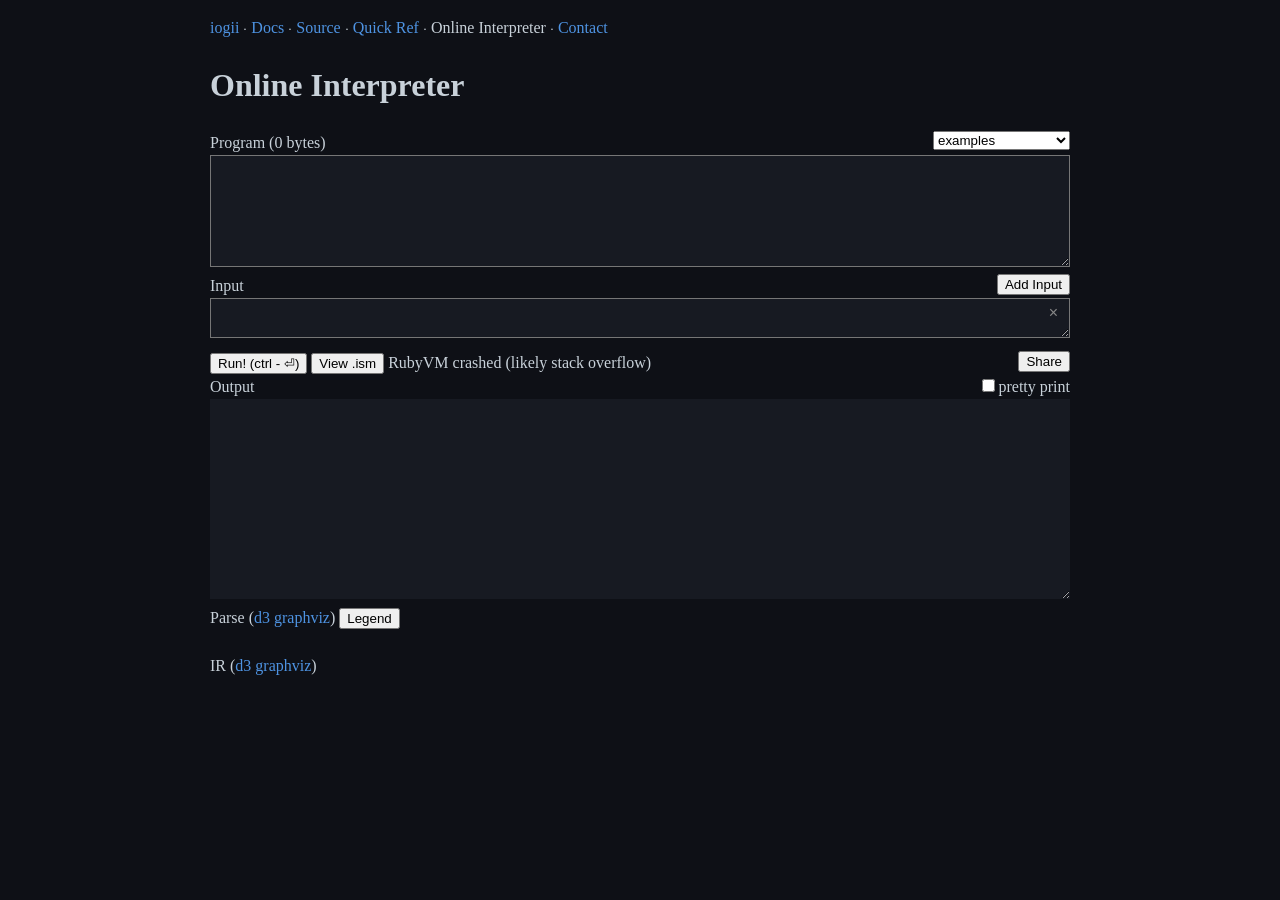
==== onlineinterpreter.html @ d67cce50 "yes" ====
<!DOCTYPE html>
<html lang="en"><!-- This file is automatically generated from generate_site.rb by reading docs/onlineinterpreter.md --><head><meta name="viewport" content="width=device-width, initial-scale=1"><meta charset="utf-8"><title>Online Interpreter</title><link rel="stylesheet" href="style.css?v=98f70b5b"><link rel="icon" href="ig.svg?v=0680ddc7" type="image/svg+xml"></head><body>
<div id="content"><p class="noprint"><a href="index.html">iogii</a> ⸱ <a href="docs.html">Docs</a> ⸱ <a href="source.html">Source</a> ⸱ <a href="quickref.html">Quick Ref</a> ⸱ Online Interpreter ⸱ <a href="contact.html">Contact</a><br></p>

<h1 id="onlineinterpreter">Online Interpreter</h1>

<span id="programlabel">Program</span>
  <select name="examples" id="example-selector" style="float: right;">
    <option value="">examples</option>
    <option value="onlineinterpreter.html?program=%22Hello%2C+world%21&input=&v=1.2.1">Hello, world!
</option>
<option value="onlineinterpreter.html?program=ke%3B1c%2B%0A%23+more+verbosely%0A%23+expand+mdup+1+cons+%2B+%3E+input+take%0A%23+this+is+explained+in+the+main+page&input=10&v=1.2.1">Fibonacci Numbers
</option>
<option value="onlineinterpreter.html?program=2H%7D%22FizzBuzz%22R4%23%5D3%2C5R%25n*uX%0A%23+this+is+explained+at+https%3A%2F%2Fgolfscript.com%2Fiogii%2Fexamples.html%23fizzbuzz&input=&v=1.2.1">FizzBuzz
</option>
<option value="onlineinterpreter.html?program=%7D%29%3A%3Br%28%7Dt%25.v%0A%23+more+verbosely%0A%23+countTo+succ+dup+mdup+repeat+pred+countTo+tail+mod+prod+filter&input=25&v=1.2.1">Primes
</option>
<option value="onlineinterpreter.html?program=m333%7D%3B*2*%29%2F2HH2*%2B%3E%27.Z*%0A%23+this+is+explained+at+https%3A%2F%2Fgolfscript.com%2Fiogii%2Fexamples.html%23pi&input=&v=1.2.1">Pi
</option>
  </select>
<br>
<textarea id="program" autofocus cols="40" rows="6"></textarea><br>

Input <label id="stdinlabel" style="display: none;" title="With raw mode and a single input it is ambiguous whether that input simulates stdin (type [char]) or one command line arg (type [[char]])"><input type="checkbox" id="stdinbox"></input>as stdin</label> <button title="You can also use newlines for additional inputs, but this button is so that you can have even higher ranked inputs as you could from command line args" id="addButton" style="float: right;">Add Input</button><br>

<div id="inputsContainer"></div>


<button type="button" id="runbutton">Run! (ctrl - ⏎)</button> <button type="button" id="ismbutton" title="Just generate the engine code (ism) for this program + input. Op format: name, arg inds, vec level, result type)">View .ism</button> <span id="status">loading ruby.wasm</span> <button style="float: right;"  id="sharebutton">Share</button>

<br>

Output <label style="float: right;" title="(performs a `show` on all outputs)"><input type="checkbox" id="prettyprintbox"></input>pretty print</label><br>
<textarea id="output" readonly cols="40" rows="12"></textarea><br>
Parse (<a href="https://github.com/magjac/d3-graphviz">d3 graphviz</a>) <button onclick="legendary()">Legend</button>

<div id="ast_graph"></div><br>
IR (<a href="https://github.com/magjac/d3-graphviz">d3 graphviz</a>)
<div id="ir_graph"></div><br>


<script>
const urlParams = new URLSearchParams(window.location.search);
const version = urlParams.get('v') || "1.1.2"; // this was last version that didn't track version

if (urlParams.get("program") && version != "1.2.1" && version != "current") {
   window.location.replace(`snapshot.html?v=${version}&page=onlineinterpreter.html&${urlParams}`);
}

const container = document.getElementById('inputsContainer');
const addButton = document.getElementById('addButton');
const status = document.getElementById('status');

function addInputBox() {
   const row = document.createElement('div');
   row.className = 'textarea-row';

   const input = document.createElement('textarea');
   input.name = "input";
   input.cols = 40;
   input.rows = 1;

   const removeButton = document.createElement('button');
   removeButton.className = 'remove-btn';
   removeButton.type = 'button';
   removeButton.innerHTML = '&times;';
   removeButton.title = 'Remove';
   removeButton.onclick = () => { row.remove(); update_stdin_toggle(); };

   row.appendChild(input);
   row.appendChild(removeButton);
   container.appendChild(row);

   return input;
}

addInputBox();

addButton.addEventListener('click', () => { addInputBox(); update_stdin_toggle(); });

function legendary() {
  alert("- diamond boxes = output node\n"+
"- open arrows = 2nd (or third) argument to op\n"+
"\n"+
"Parse Graph:\n"+
"- dashed lines = loop return result\n"+
"\n"+
"Intermediate Representation Graph:\n"+
"- number of borders = return rank of op (dashed = scalar)\n"+
"- text color = red is int, blue is char, black is empty\n"+
"- .'s = vectorization level op is applied at\n"+
""
);
}

const runbutton = document.getElementById('runbutton');
const prettyprintbox = document.getElementById('prettyprintbox');
const stdinbox = document.getElementById('stdinbox');
const stdinlabel = document.getElementById('stdinlabel');
const program = document.getElementById('program');
const program_label = document.getElementById('programlabel');
const input = document.getElementById('input');
const output = document.getElementById('output');
const url = new URL(window.location.href);

function loadfn(event) {
   const urlParams = new URLSearchParams(window.location.search);

   program.value = urlParams.get('program') || "";

   const inputs = urlParams.getAll('input');
   const textareas = document.querySelectorAll('#inputsContainer textarea');

   inputs.forEach((input, i) => {
      textarea = textareas[i];
      if (!textareas[i]) {
         textarea = addInputBox();
      }
      textarea.value = input;
   });

   prettyprintbox.checked = urlParams.get("pp") === "true";
   stdinbox.checked = urlParams.get("stdin") === "true";

   update_bytes();
   update_stdin_toggle();
}

function update_bytes() {
   program_label.innerHTML = "Program (" + new Blob([program.value]).size + " bytes)";
}

function update_stdin_toggle() {
   const p = program.value;
   const is_raw = p[0] === ',' || p[p.length - 1] === "'";
   const one_input = document.querySelectorAll('#inputsContainer textarea').length === 1;
   stdinlabel.style.display = is_raw && one_input ? '' : 'none';
}

window.addEventListener('popstate', loadfn);
loadfn();

program.addEventListener('input', update_bytes);
program.addEventListener('input', update_stdin_toggle);

function equal(a, b) {
  return a.length === b.length && a.every((v, i) => v === b[i]);
}

runbutton.addEventListener('click', () => {
   const urlParams = new URLSearchParams(window.location.search);
   url.searchParams.set('v','1.2.1');

   changed = false;

   if ((urlParams.get('program') || "") !== program.value) {
      url.searchParams.set('program', program.value);
      changed = true;
   }

   const input_textareas = document.querySelectorAll('#inputsContainer textarea');
   const inputs = Array.from(input_textareas).map(t => t.value);

   if (!equal(inputs, urlParams.getAll('input'))) {
      url.searchParams.delete('input');
      inputs.forEach(input => url.searchParams.append('input', input));
      changed = true;
   }

   const pp = urlParams.get('pp') == "true";
   if (pp !== prettyprintbox.checked) {
      url.searchParams.set('pp', prettyprintbox.checked);
      changed = true;
   }

   const stdin = urlParams.get('stdin') == "true";
   if (stdin !== stdinbox.checked) {
      url.searchParams.set('stdin', stdinbox.checked);
      changed = true;
   }
   if (changed) {
      window.history.pushState({}, '', url.href);
   }
});

prettyprintbox.addEventListener('click', function(event) {
   runbutton.click();
});

stdinbox.addEventListener('click', function(event) {
   runbutton.click();
});

document.addEventListener('keydown', function(event) {
   if ((event.ctrlKey || event.metaKey) && (event.key === 'Enter')) {
      event.preventDefault();
      runbutton.click();
   }
});

document.getElementById('example-selector').addEventListener('change', function() {
  window.location.href = this.value;
});

</script>

<!-- https://github.com/magjac/d3-graphviz?tab=readme-ov-file
     self-hosted (vendored from d3@7.9.0, @hpcc-js/wasm@2.20.0, d3-graphviz@5.6.0).
     graphviz wasm is base91-embedded in graphviz.umd.js, so no separate .wasm is needed. -->
<script src="vendor/d3.v7.min.js?v=69faba9d"></script>
<script src="vendor/graphviz.umd.js?v=59409154"></script>
<script src="vendor/d3-graphviz.js?v=46102b9d"></script>
<!--  -->

<!-- self-hosted ruby.wasm loader (vendored from @ruby/wasm-wasi@2.9.3-2.9.4) -->
<script src="vendor/browser.umd.js?v=d5e43068"></script>

<script>
const { DefaultRubyVM } = window["ruby-wasm-wasi"];

let module;

async function load_ruby_iogii_and_run() {
  // core ruby.wasm (no stdlib) - iogii needs no stdlib gems (the `set` dep was removed)
  const response = await fetch("vendor/ruby.wasm?v=7a3c0586");
  const buffer = await response.arrayBuffer();
  module = await WebAssembly.compile(buffer);

  run_ruby_iogii();
}

async function run_ruby_iogii() {
  const { vm } = await DefaultRubyVM(module, {
    env: {
      RUBY_FIBER_VM_STACK_SIZE: "8388608",
      RUBY_THREAD_VM_STACK_SIZE: "8388608"
    }
  });

  await vm.evalAsync(`#!/usr/bin/env ruby
# Copyright (c) 2024-2026 Darren Smith. All rights reserved.
# 
# BSD 3 License
# 
# Redistribution and use in source and binary forms are permitted provided that
# the above copyright notice and this paragraph are duplicated in all such forms
# and that any documentation, advertising materials, and other materials related
# to such distribution and use acknowledge that the software was developed by
# Darren Smith. The name of Darren Smith may not be used to endorse or promote
# products derived from this software without specific prior written permission.
# THIS SOFTWARE IS PROVIDED "AS IS" AND WITHOUT ANY EXPRESS OR IMPLIED
# WARRANTIES, INCLUDING, WITHOUT LIMITATION, THE IMPLIED WARRANTIES OF
# MERCHANTABILITY AND FITNESS FOR A PARTICULAR PURPOSE.

# lex.rb #######################################################################
class Token < Struct.new(
  :str, :type, :char_no, :line_no,
  :surrounded_by_whitespace, # for split ids warning
  :sets_var, # for drawing AST
  :data_impl, # proc that returns data value for data tokens
  :matching_bracket,
  :duped_value, # for dup tokens it points to virtual corresponding token,
                 # for that virtual token, it points to AST node position
  :implicit_used)
  def split
    trailing_commas = str[/,*\$/]
    str_base = \$\`
    c = char_no
    results = str_base.scan(/[^1-9]|[0-9]+/).map{|s|
      t = Token.new(s, s=~/[0-9]/ ? :int : :id, c, line_no)
      c += s.size
      t
    }
    if !trailing_commas.empty?
      if results[-1].str =~ /[a-zA-Z]/
        results[-1].str += trailing_commas
      else
        results << Token.new(trailing_commas, :commas, c, line_no)
      end
    end

    results
  end
end
AllSymbols='@!?\`~#%^&*-_=+[]|;<>.,()\\'"{}\$/\\\\:'.chars.map{|c|Regexp.escape c}

TokenTypes = {
  :comment => /# .*|#\\n/, # also match #\\n since many editors remove trailing spaces on save
  :int => /0|[0-9]+/,
  :char => /'(\\\\n|\\\\0|\\\\x[0-9a-fA-F][0-9a-fA-F]|[\\0-\\x7F])?/m,
  :str => /"(\\\\.|[^"])*("b?)?/m,
  :space => /[ \\t]/,
  :newline => /\\r\\n|\\r|\\n/,
  :id => /[^#{AllSymbols.join} \\t\\n\\r0-9][^#{AllSymbols.join} \\t\\n\\r]*,*/,
  :commas => /,+/,
  :sym => /.,*/,
}
NewlineRx = TokenTypes[:newline]

def lex(code, line_no=1)
	tokens = []
  char_no = 1
  prev = ""

  # only convert to utf8 as needed since there could be invalid uf8 chars inside a ""b string which would break regexes/etc.
  until code.empty?
    TokenTypes.each{|type, regex|
      if code.start_with? regex
        match = \$&
        code = \$'

        if match == "'" && !code.empty? # utf8 char
          char = code.dup.force_encoding(Encoding.default_external).chars[0].b
          match << char
          code[0,char.size] = ''
        end

        match.force_encoding(Encoding.default_external) unless type == :str && parse_str(match)[1] == '"b'
        begin
          match.codepoints
        rescue => e # e.g. invalid byte sequence in UTF-8
          if [:str,:char,:comment].include? type
            match = match.b
          else
            raise IogiiError.new e.message + " after token", tokens[-1]
          end
        end
        token=Token.new(match, type, char_no, line_no)
        token.surrounded_by_whitespace = [prev[-1], code[0]].all?{|s| (s||" ") =~ /\\s/ }
        line_no += match.scan(NewlineRx).size
        if match[NewlineRx]
          char_no = match.size-match.rindex(NewlineRx)
        else
          # FYI this counts tab as 1, could be misleading
          char_no += match.size
        end
        tokens << token if ![:space, :newline, :comment].include? type
        prev = match
        break
      end
    }
  end

  if !tokens.empty? && tokens[0].str == ","
    input_mode = :raw_mode
    tokens.shift
  elsif !tokens.empty? && tokens[-1].str == "'"
    input_mode = :raw_line_mode
    tokens.pop
  else
    input_mode = :auto_parse_mode
  end

  [tokens, input_mode]
end

# error.rb #####################################################################
\$warnings = {}

def warn(msg, from=nil)
  warning = to_location(from) + msg

  # don't do the same warning more than once (since code is parsed multiple times to handle auto input cases in engine/hs code gen
  return if \$warnings[warning]
  \$warnings[warning] = true

  error_output "WARNING: ".red + warning + "\\n"
end

def draw_fns(tokens, nodes)
  positions = []
  code = ""
  tokens.each.with_index{|token|
    positions << (code.size + token.str.size/2)
    code << token.str + " "
  }

  diagram = code.size.times.map{ " "*code.size }
  token_pos = -> t { positions[tokens.index{|token| token.equal?(t) }] }
  nodes.each{|node|
    next if !node.token
    op = lookup_op(node.token.str)
    pos = token_pos[node.token]
    if node.type == :UnmatchedEndBracket || op && op.block && !node.impl
      diagram[0][token_pos[node.token]] = "?"
    elsif op && op.block
      if node.impl
        end_pos = token_pos[nodes[node.impl].token]
        ((end_pos - pos) / 2).times{|i|
          diagram[i][pos+i] = "\\\\"
          diagram[i][end_pos-i-1] = "/"
        }
      end
    end
  }

  code + "\\n" + diagram.take_while{|line|line.strip != ""} * "\\n"
end

def to_location(from)
  token = case from
    when Token
      from
    when AST
      from.token
    when IR
      from.token
    when NilClass
      nil
    else
      raise "unknown location type %p " % from
    end

  if token
    "%s:%s (%s) " % [token.line_no||"?", token.char_no||"?", token.str]
  else
    ""
  end
end

class String
  def red
    \$stderr.tty? ? "\\e[31m#{self}\\e[0m" : self
  end
end

class IogiiError < StandardError
  def initialize(message,from=nil)
    @message = message
    @from = from
  end
  def message
    "ERROR: ".red + to_location(@from) + @message
  end
end

# escape.rb ####################################################################
def inspect_char(char)
  return "'\\"'" if char=='"'.ord # Don't escape this char (we would in a string)
  "'" + escape_str_char(char) + "'"
end

def escape_str_char(char)
  return "\\\\0" if char == "\\0".ord
  return "\\\\n" if char == "\\n".ord
  return "\\\\\\\\" if char == "\\\\".ord
  return "\\\\\\"" if char == "\\"".ord
  return char.to_i.chr if char >= " ".ord && char <= "~".ord # all ascii printables
  return "\\\\x0%s" % char.to_i.to_s(16) if char < 16 && char >= 0
  return "\\\\x%s" % (char%256).to_i.to_s(16) if char < 256 && char >= -2 # negatives are valid if ascii encoding used
  return "\\\\%d" % char
end

def parse_char(s)
  ans,offset=parse_str_char(s,0)
  raise "internal char error" if ans.size != 1 || offset != s.size
  ans[0].ord
end

def parse_str_char(s,i) # parse char in a string starting at position i
  if s[i]=="\\\\"
    if s.size <= i+1
      ["\\\\",i+1]
    elsif s[i+1] == "n"
      ["\\n",i+2]
    elsif s[i+1] == "0"
      ["\\0",i+2]
    elsif s[i+1] == "\\\\"
      ["\\\\",i+2]
    elsif s[i+1] == "\\""
      ["\\"",i+2]
    elsif s[i+1,3] =~ /x[0-9a-fA-F][0-9a-fA-F]/
      [s[i+2,2].to_i(16).chr,i+4]
    else
      ["\\\\",i+1]
    end
  else
    [s[i],i+1]
  end
end

def parse_str(s)
  i=1 # skip initial "
  r=""
  while i<s.size && s[i] != '"'
    c,i=parse_str_char(s,i)
    r<<c
  end
  [r, s[i..-1]]
end

# type.rb ######################################################################
EmptyType = :t0_empty # the type of an empty list, it can be anything
IntType = :t1_int
CharType = :t2_char
XSpec = :t3_s_x
ACharSpec = :t4_s_achar
AIntSpec = :t4_s_aint
ASpec = :t4_s_a
BSpec = :t5_s_b

def concrete_rank(spec)
  !(spec == ASpec || spec == BSpec || spec == ACharSpec || spec == AIntSpec)
end

def concrete_type(spec)
  !(spec == ASpec || spec == BSpec || spec == XSpec)
end

def spec_rank(part)
  t = spec_type(part)
  r = part.scan(/\\[|\\{/).size
  concrete_rank(t) ? r : ~r
end

def spec_type(part)
  case part.tr('[]{}','')
  when "x"
    XSpec
  when "a"
    ASpec
  when "achar"
    ACharSpec
  when "aint"
    AIntSpec
  when "b"
    BSpec
  when "int"
    IntType
  when "char"
    CharType
  when "", "empty"
    EmptyType
  else raise "unknown arg type %p" % part
  end
end

def is_special_rep(part)
  part[0] == '{'
end

def type_to_str(sym)
  sym.to_s.sub(/^.*_/,'')
end

def type_and_rank_to_str(type,rank)
  r = "["*rank + type_to_str(type) + "]"*rank
  r == "[empty]" ? "[]" : r
end

# determine how well arg types match type specs
def spec_matches(specs, args)
  specs = specs.map{|s|
    if s == XSpec
      s
    else
      target_type_var_to_type(specs, args, s)
    end
  }
  specs.zip(args).map{|s, a|
    case s
      when XSpec
        a == EmptyType ? :m1_defaults : :m0_matches
      when IntType
        case a
          when EmptyType; :m1_defaults
          when IntType; :m0_matches
          when CharType; :m4_no_match
        end
      when CharType
        case a
        when EmptyType; :m2_defaults_char
        when IntType; :m3_coerces
        when CharType; :m0_matches
        end
      when EmptyType
        :m0_matches
      else; raise s.to_s
    end
  }
end

def target_type_var_to_type(specs, args, target)
  return IntType if target == AIntSpec
  return CharType if target == ACharSpec
  return target if concrete_type(target)
  args.filter.with_index{|a,i| specs[i] == target }.max || EmptyType
end

def spec_to_ret(way, args)
  return IntType if OpsUsingZero.include?(way.name) && way.mod == 0 && args[0] == EmptyType

  t = target_type_var_to_type(way.arg_types, args,  way.ret_type)
  way.ret_type == XSpec ? [t, IntType].max : t
end

def coerce?(specs,args)
  specs.zip(args).map{|s,a|
    a == IntType && target_type_var_to_type(specs, args, s) == CharType
  }
end

# version.rb ###################################################################
Version = "1.2.1"

# ops.rb #######################################################################

class Op < Struct.new(:name, :parse_nargs, :block, :ways)
  def dup
    Op.new(name.dup, parse_nargs, block, ways.map(&:dup))
  end
  def dup_mod(mod)
    if mod == 0 && ways.any?{|way| way.mod < 0 }
      r = dup
      r.ways.filter!{|way| way.mod >= 0 }
      return r
    end

    return self if mod <= 0
    r = dup

    r.ways.filter!{|way| way.can_mod? || way.is_overload }

    r.ways.each{|w|
      w.mod += mod if w.can_mod?
    }
    r
  end
end

class Way < Struct.new(:name, :arg_ranks, :ret_rank, :arg_types, :ret_type, :mod, :vectorize, :promote, :special_reps, :stars, :impl)
  def mod_arg_ranks
    arg_ranks.map{|r| r < 0 ? ~r + mod : r }
  end
  def mod_ret_rank
    ret_rank < 0 ? ~ret_rank + mod : ret_rank
  end
  def dup
    Way.new(name, arg_ranks.dup, ret_rank, arg_types.dup, ret_type, mod, vectorize, promote, special_reps, stars, impl)
  end
  def can_mod?
    (arg_ranks + [ret_rank]).any?{|r| r < 0 }
  end
  def is_overload
    !stars.compact.empty?
  end
end

def lookup_op(name)
  (0..).each{|mod|
    op = Ops[name]

    return nil if op && mod>0 && !op.ways.any?(&:vectorize)
    if op
      return op.dup_mod(mod)
    else
      return nil if !name[/,\$/]
      name = \$\`
    end
  }
end

def new_op(name, type_sig, block: false, vectorize: true, promote: true, &impl)
  parts = type_sig.gsub("->"," ").split
  types = parts.map{|s|s.sub(/_.*/,'') }

  *arg_ranks, ret_rank = types.map{|arg| spec_rank(arg) }
  *arg_types, ret_type = types.map{|arg| spec_type(arg) }
  special_reps = types[0...-1].map{|arg| is_special_rep(arg) }

  stars = parts[0...-1].map{|arg| arg[/_(\\d)/] ? \$1.to_i : nil }

  mod = 0
  mod -=1 if arg_types.include?(AIntSpec) # a scalar aint way is the base way, not a comma overload (hacky)

  way = Way.new(name, arg_ranks, ret_rank, arg_types, ret_type, mod, vectorize, promote, special_reps, stars, impl)
  Op.new(name, arg_ranks.size, block, [way])
end

Ops = {}
OpExamples = {}
NoCommaOverloads = []
OpsUsingZero = []

if !defined? mk_op
  def mk_op(names, type_sig, example="", block: false, vectorize: true, promote: true, uses_zero: false, example2: nil, type2: nil, &impl) # type2 is for show only implemented by internal op
    names = names.sub(/ *\\(.*\\)\$/,'')
    if example2
      OpExamples[names] = [example, example2]
    elsif example != ""
      OpExamples[names] = example
    end
    names = names.split
    NoCommaOverloads.concat names.filter{|name| name.size == 1} if names.any?{|name| name[/,\$/] }
    OpsUsingZero << names[-1] if uses_zero

    op = new_op(names[-1], type_sig, block: block, vectorize: vectorize, promote: promote, &impl)

    names.each{|name|
      if Ops[name]
        Ops[name].ways << op.ways[0]
      else
        Ops[name] = op.dup
      end
    }

    if op.ways[0].can_mod? && op.ways[0].vectorize
      mod_op = op.dup
      mod_op.ways[0].mod = 1

      names.each{|name|
        if name =~ /^[a-z]/ && op.ways[0].arg_types.all?{|at| at != ACharSpec }
          name = name.sub(/^./){|first|first.upcase}
          if Ops[name]
            Ops[name].ways << mod_op.ways[0]
          else
            Ops[name] = mod_op.dup
          end
        end
      }
    end
  end

  def category(name); end
  def quickref_op(names, desc, example)
    OpExamples[names] = example if example != ""
  end
end

NotFirst = :not_first

category("numeric ops")
mk_op("+ add", "int x -> x", '1 2+ -> 3', type2: "char int -> char", example2: "'a 1+ -> 'b'", &add=->a,b{ a.value+b.value })
mk_op("- sub (^ for char char)", "x int -> x", '5 3- -> 2', example2: "'c 'a ^ -> 2", type2: "char char -> int", &subt=->a,b{ a.value-b.value })
mk_op("* mult", "int int -> int", '2 3* -> 6'){|a, b| a.value == 0 ? 0 : a.value*b.value }
mk_op("/ div", "int int -> int", '7 2/ -> 3'){|a, b| b.value == 0 ? 0 : a.value/b.value }
mk_op("% mod", "x int -> int", '7 2% -> 1'){|a, b| a.value == 0 ? 0 : b.value == 0 ? a.value : a.value%b.value }
mk_op("^ pow", "int int -> int", '2 3^ -> 8'){|a, b| pow(a, b) }
mk_op("~ negate", "int -> int", '1~ -> -1'){|a| -a.value }
mk_op("( pred", "x -> x", '4( -> 3'){|a| a.value-1 }
mk_op(") succ", "x -> x", "'a) -> 'b'"){|a| a.value+1 }
mk_op("} countTo", "int -> [int]", "3} -> [1,2,3]"){|a| range(1,a.value+1) }
mk_op("{ wholes", "[int]", "{ -> [0,1,2,..."){ range_from(0) }
mk_op("_ sum", "[int] -> int", '1,2,3,4 _ -> 10', promote: false){|a| to_eager_list(a).sum }
mk_op(". prod", "[int] -> int", '1,2,3,4 . -> 24', promote: false){|a| product(a) }

category('char ops (<a href="ops.html#asubcharsubops">a<sub>char</sub></a> ops can be used on ints with \`,\`)')
mk_op("~ read", "[char] -> int", '"23"~ -> 23'){|a| read_num(a)[0] }
mk_op("} readAll", "[char] -> [int]", '"1,2 3"} -> [1,2,3]'){|a| split_non_digits(a) }
mk_op(". ord", "char -> int", "'d. -> 100"){|a| a.value }
mk_op("., chr", "int -> char", "100., -> 'd'"){|a| a.value }
mk_op("\` str", "int -> [char]", '5\` -> "5"'){|a| str(a) }
mk_op("\` strip", "[achar] -> [achar]", '" a b\\n"\` -> "a b"', &strip=->a{ strip(a,at) })
mk_op("* replicate (^, for aint)", "[achar] int -> [achar]", '"ab"3* -> "ababab"', &replicate=->a, b { concat(take(b.value,repeat(a).const).const) })
mk_op("* join", "[[achar]] {[achar]} -> [achar]", '1,2,3 " "* -> "1 2 3"', &join=->a, b{ join(a,b) })
mk_op("/ rightJustify", "[achar] int -> [achar]", '"hi" 3 / -> " hi"', uses_zero: true, &rjust=->a,b{
  z = zero(rank,at).const
  append(take(b.value - len(a.value),repeat(z).const).const, a)
})
mk_op("/ split (%, for aint)", "[achar] [achar] -> [[achar]]", '"a..b.c." "."/ -> ["a","b","c"]', &split=->a,b{ s=cut(a,repeat(b).const).const; filter(s,s,nil) })
mk_op("_ words", "[achar] -> [[achar]]", '"ab c\\n d" _ -> ["ab","c","d"]', &words=-> a{ x=promise{ group_while(a,a,at) }; filter(x,x,at) })
mk_op("% isCharClass", "char [char] -> int", '"Hello!" \\'a % -> [0,1,1,1,1,0]'){|a,b| is_char_class(a,b) }

category("generic ops")
mk_op("a append", "[a] [a] -> [a]", '"ab" "cd"a -> "abcd"'){|a, b| append(a,b) }
mk_op("b backwards reverse", "[a] -> [a]", '"abc" b -> "cba"', promote: false){|a| reverse(a) }
mk_op("c cons", "[a] a -> [a]", '1,2 0c -> [0,1,2]'){|a, b| [b, a] }
mk_op("h head", "[a] -> a", '"abc"h -> \\'a\\'', promote: false, uses_zero: true){|a| z=zero(rank,at); a.empty ? z : a.value[0].value }
mk_op("j just", "a -> [a]", "1j -> [1]"){|a|[a, [].const]}
mk_op("l last", "[a] -> a", '"abc"l -> \\'c\\'', promote: false, uses_zero: true){|a| z=zero(rank,at); last(a, z.const) }
mk_op("n not", "a -> int", '0,1,2n -> [1,0,0]', promote: false){|a| truthy(at, a.value) ? 0 : 1 }
mk_op("o cons0 consDefault", "[a] -> [a]", '"abc"o -> " abc"', uses_zero: true){|a| [zero(rank,at).const, a] }
mk_op("p pivot transpose", "[[a]] -> [[a]]", '"abc","def"p -> ["ad","be","cf"]', promote: false, uses_zero: true){|a| transpose(a, at, rank) }
mk_op("q equal", "a a -> int", "1,2,3 1q -> [1,0,0]"){|a,b| spaceship(a, b) == 0 ? 1 : 0 }
mk_op("r repeat", "a -> [a]", "1r -> [1,1,1,1,1,1..."){|a| repeat(a) }
mk_op("s size len length", "[a] -> int", '"abc"s -> 3', promote: false){|a| len(a.value) }
mk_op("t tail", "[a] -> [a]", '"abc"t -> "bc"', promote: false){|a| a.empty ? [] : a.value[1].value }
mk_op("u unite concat", "[[a]] -> [a]", '"ab","cd","e"u -> "abcde"', promote: false){|a| concat(a) }
mk_op("v vet filter", "[a] [b] -> [a]", '"abcdef":2%v -> "ace"'){|a,b| filter(a,b,bt) }
mk_op("w while takeWhile", "[a] [b] -> [a]", '"abc def":w -> "abc"'){|a,b| take_while(a,b,bt) }
mk_op("x max", "a a -> a", '"bc" "ad" x -> "bd"'){|a,b| spaceship(a,b) >= 0 ? a.value : b.value }
mk_op("y yesNo ifElse", "b a a -> a", '0 2 3 y -> 3', promote: NotFirst, example2: '1 2 3 y -> 2'){|a,b,c| truthy(at, a.value) ? b.value : c.value }
mk_op("z zeroPad padDefault", "[a] -> [a]", '1,2,3 z -> [1,2,3,0,0,...', uses_zero: true){|a| padv(a, zero(rank,at).const) }
mk_op("\\\\ setDiff", "[a] [a] -> [a]", '"abra" "ra"\\\\ -> "ba"'){|a,b| set_diff(a,b) }
mk_op("< lessThan", "a a -> int", '1,2,3 2< -> [1,0,0]'){|a,b| spaceship(a,b) == -1 ? 1 : 0 }
mk_op("& sortBy", "[a] [b] -> [a]", '"abc","d":len &, -> ["d","abc"]', promote: false){|a,b| sort_by(a,b) }
mk_op("| chunkWhen", "[a] [b] -> [[a]]", '"ab cd e":| -> ["ab ","cd ","e"]'){|a,b| chunk_while(a,b,bt) }
# random idea: this have taken second arg as {a} and continued search at last found index+1 for sequence of values
mk_op("@ indices", "[a] a -> [int]", '"abcdc" \\'c @ -> [2,4]'){|a,b| indices(a,b) }
mk_op("? count occurrenceCount", "[a] -> [int]", '"aardvark"? -> [0,1,0,0,0,2,1,0]', promote: false){|a| occurrence_count(a) }
mk_op("[ init", "[a] -> [a]", '"abc" [ -> "ab"', promote: false){|a| init(a) }

category('<a href="ops.html#slicingops">slicing ops</a> (char instead of int is substring, uppercase = any)')
mk_op("d drop", "[a] int -> [a]", '"abc" 2d -> "c"', example2: '"abc" "b" d -> "c"'){|a, b| drop(b.value, a) }
mk_op("g get", "[a] int -> a", '"abcd" 2g -> \\'c\\'', uses_zero: true, example2: '"abc" \\'z g -> ""'){|a, b| z=zero(rank,at); a = drop(b.value, a); a==[] || b.value < 0 ? z : a[0].value }
mk_op("k keep take", "{a} int -> [a]", '"abc" 2k -> "ab"', example2: '"abc" \\'b k -> "a"'){|a, b| take(b.value, a) }
mk_op("# reshape", "[a] {int} -> [[a]]", '"abcdef" 2 # -> ["ab","cd","ef"]'){|a,b| reshape(a,b) }
mk_op("- cutAny", "[achar] {[[achar]]} -> [[achar]]",'"a-b.c" ".","-" - -> ["a","b","c"]', &cut_any=->a,b{cut_any(a,b) })
mk_op("+ scanAny", "[achar] {[[achar]]} -> [[achar]]", '"a-b.c" ".","-" + -> ["-","."]', &scan_any=->a,b{scan_any(a,b) })

category("folding ops") # (return type is type yielded)
mk_op("i iterate", "a -> [a]", '0 i 1,2,3+ -> [0,1,3,6]', block: true)
mk_op("e expand iterate0", "[a]", 'e 1,2,3+ -> [1,3,6]', block: true)
mk_op("f foldr", "a -> [a]", '0 f 1,2,3+ -> 6', block: true)
mk_op("m meld foldr0", "[a]", 'm 1,2,3+ -> 6', block: true)

category('<a href="syntax.html#otherwaystousevaluesmultipletimes">stack ops</a> (fns don\\'t match >)')
mk_op(": dup", "a -> a", "5: -> 5 5", vectorize: false)
mk_op("; mdup", "a -> a", "5;1- -> 4 5", block: true, vectorize: false)
mk_op("] peek", "a b -> b", "5 4 ] -> 5 4 5", vectorize: false)
mk_op("! mpeek", "a b -> b", "5 4 ! 1+ -> 6 4 5", block: true, vectorize: false)

category("special symbols")
quickref_op("\$", "arg", "5;\$+ -> 10 5")
quickref_op(">", '<a href="syntax.html#codeclassinlinegtcodematching">end loop</a> or set <a href="syntax.html#implicitvalues">implicit</a>', "e))> -> [2,4,6...")
quickref_op(",", '<a href="vectorization.html">unvec</a> or data format or <a href="io.html#rawmodes">raw mode</a>', '"ab"j, -> ["ab"]')
quickref_op("'", 'char literal or <a href="io.html#rawmodes">raw line mode</a>', "'a -> 'a'")
quickref_op("=", "set next var", "5= A -> 5 5")

# possible overloads to consider (but complicated because of ab type or possibly useful promote
# G W
category('<a href="types.html#lowrankoverrides">low rank overloads</a><br> (subscript is number of times you may vectorize arg before needing \`,\`)')
mk_op("U uppercase", "char_2 -> char", "'a U -> 'A'"){|a| a=a.value; a>='a'.ord && a<='z'.ord ? a-32 : a }
mk_op("L lowercase", "char_1 -> char", "'A L -> 'a'"){|a| a=a.value; a>='A'.ord && a<='Z'.ord ? a+32 : a }
mk_op("p lines", "[char]_0 -> [[char]]", '"ab\\nc\\n" p -> ["ab","c"]'){|a| lines(a) }
mk_op("P charClass", "[char]_1 -> [char]", '"x" P -> "abc...z"'){|a| concat(char_class(a).const) }
mk_op("P digits", "int_2 -> [int]", '123 P -> [1,2,3]'){|a| v=to_base(a.value,10); v.empty? ? [0.const, Null] : reverse(v.const) }
mk_op("U undigits", "[int]_1 -> int", '1,2,3 U -> 123', promote: false){|a| undigits(a) }
mk_op("L lenFrom0 abs", "int_1 -> int", '5~L -> 5', example2: '5 L -> 5'){|a| a.value.abs }
mk_op("D digitsBase toBase", "int_1 int -> [int]", '6 2 D -> [1,1,0]'){|a,b|
  b.value == 0 ? [a, Null] : reverse(to_base(a.value,b.value).const) }
mk_op("X exBase fromBase", "[int] int_0 -> int", '1,1,0 2 X -> 6', promote: false){|a,b| from_base(a.value,b) }
mk_op("p bits (LSB)", "int_1 -> [int]", "6 p -> [0,1,1]"){|a| to_base(a.value, 2) }
mk_op("b rangeBegin rangeFrom", "x_0 -> [x]", "2b -> [2,3,4,..."){|a| range_from(a.value) }
mk_op("T rangeTo", "x_1 -> [x]", "3T -> [0,1,2]"){|a| range(zero(0,at),a.value) }
mk_op("u unsquare sqrt", "int_1 -> int", "9u -> 3"){|a| square_root(a.value) }
mk_op("H powOf10", "int_1 -> int", "2H -> 100"){|a| pow(10.const, a) }
mk_op("h powOf2", "int_0 -> int", "8h -> 256"){|a| pow(2.const, a) }
mk_op("B \$, sortedSet", "[a]_0 -> [a]", "3,1,4,1 B -> [1,3,4]"){|a| to_lazy_list_rec(to_eager_list_rec(a).sort.uniq) }
# this overload also has doesn't allow coerce (handled specially in type infer)
mk_op("| {, range", "x_0 x_0 -> [x]", "8 5 | -> [5,6,7]"){|a,b| range(b.value, a.value) }
mk_op("V (, min", "a a_0 -> a", '4 5 V -> 4'){|a,b| spaceship(a,b) <= 0 ? a.value : b.value }

category("debugging ops")
mk_op("nil", "[a]", 'nil -> []'){ [] }
mk_op("pad", "[a] a -> [a]", '1,2 3 pad -> [1,2,3,3,3...'){|a, b| padv(a, b) }
mk_op("show", "a -> [char]", '1,2 show -> "[1,2]"', vectorize: false, &show=->a{ inspectv(at, rank, a) })
mk_op("type", "a -> [char]", '1,2 type -> "[int]"', vectorize: false){|a| str_to_lazy_list(type_and_rank_to_str(at, rank)) }
mk_op("version", "[char]", "version -> \\"#{Version}, ruby#{RUBY_VERSION}, encoding=#{Encoding.default_external}\\""){ str_to_lazy_list(Version + ", ruby#{RUBY_VERSION}, encoding=#{Encoding.default_external}") }
mk_op("del", "a -> ", '1 2 del -> 1', vectorize: false){|a| raise}
mk_op("let", "a -> ", "5 let a  a a+ -> 10", vectorize: false)
mk_op("set", "a -> a", "5 set a( a) -> 4 6", vectorize: false)
mk_op("input", "a", vectorize: false)


category("internal ops")
mk_op("implicit", "a", vectorize: false)
mk_op("\$", "a", vectorize: false)
mk_op("superpad", "[a] -> [a]", promote: false){ raise }
mk_op("_id", "a -> a", vectorize: false){ raise }

# if change, be sure to update type2, example2 for main op for quickref
mk_op("^ charSubtraction", "char char -> int", "'b 'a ^ -> 1", &subt)
mk_op("+ add", "char int -> char", "'a 1+ -> 'b'", &add)

mk_op("/ rightJustify", "[aint] int -> [aint]", '1 3 /, -> [0,0,1]', uses_zero: true, &rjust)
mk_op("% split", "[aint] [aint] -> [[aint]]", '1,2,2,3 2 %, -> [[1],[3]]', &split)
mk_op("^ replicate", "[aint] int -> [aint]", '1,2 3^, -> [1,2,1,2,1,2]', &replicate)
mk_op("* join", "[[aint]] {[aint]} -> [aint]", '1,2,3j 4*, -> [1,4,2,4,3]', &join)
mk_op("_ words", "[aint] -> [[aint]]", '1,2,0,0,4 _, -> [[1,2],[4]]', &words)
mk_op("\` strip", "[aint] -> [aint]", '1,2,0,0 \`, -> [1,2]', &strip)

mk_op("- cutAny", "[aint] {[[aint]]} -> [[aint]]",'1,2,3,4,5 4,2j -, -> [[1],[3],[5]]', &cut_any)
mk_op("+ scanAny", "[aint] {[[aint]]} -> [[aint]]", '1,2,3,4,5 4,2j +, -> [[2],[4]]', &scan_any)

###### BEGIN if update, update table in slicing ops #####################

mk_op("# cut splitKeepEmpties", "[achar] {[achar]} -> [[achar]]",'"a..b.c." "."# -> ["a","","b","c",""]'){|a, b| cut(a,b) }
mk_op("d dropUntilAfterSubstring", "[achar] [achar] -> [achar]", '"beatles" "at" d -> "les"'){|a, b|
  drop(substr_ind(a, b) + len(b.value), a) }
mk_op("k keepUntilSubstring", "[achar] [achar] -> [achar]", '"beatles" "at" k -> "be"'){|a, b|
  take(substr_ind(a, b), a) }
mk_op("g getSubstring", "[achar] [achar] -> [achar]", '"beatles" "at","z" g -> ["at",""]'){|a, b|
  take(len(b.value), promise{ drop(substr_ind(a, b), a) }) }
mk_op("D dropUntilAfterAnySubstring", "[achar] [[achar]] -> [achar]", '"beatles" "z","at" D -> "les"'){|a, b|
  match_pos, match_val = *any_substr_ind(a, b)
  drop(match_pos + len(match_val.value), a) }
mk_op("K keepUntilAnySubstring", "[achar] [[achar]] -> [achar]", '"beatles" "z","at" K -> "be"'){|a, b|
  match_pos, match_val = *any_substr_ind(a, b)
  take(match_pos, a) }
mk_op("G getAnySubstring", "[achar] [[achar]] -> [achar]", '"beatles" "z","at" G -> "at"'){|a, b|
  match_pos, match_val = *any_substr_ind(a, b)
  take(len(match_val.value), promise{ drop(match_pos, a) }) }

###### END if update, update table in slicing ops #####################

category("intuitive special promotes (don't need to show them in quickref)")
mk_op("* join joinM", "[achar]_0 {[achar]}-> [achar]", '"123" \\'a * -> "1a2a3"', promote: NotFirst){|a, b| join(map(a){|i| [i,Null] }.const,b)}
mk_op("* join joinM", "[aint]_0 {[aint]}-> [aint]", '1,2,3 4 *, -> [1,4,2,4,3]', promote: NotFirst){|a, b| join(map(a){|i| [i,Null] }.const,b)}

# second arg is known to be a repeat, so only need first element
mk_op("removeAll", "[a] [a] -> [a]"){|a, b| remove_all(a,b.value[0]) }

Unlines = Way.new("unlines", [2], [1], [CharType], CharType, 0, nil, nil, [false], [nil], ->a{
  concat(map(a){|e| append(e, [10.const, Null].const) }.const)
})
Unwords = Way.new("unwords", [2], [1], [CharType], CharType, 0, nil, nil, [false], [nil], ->a{
  join(a, repeat([32.const, Null].const).const)
})

# parse.rb #####################################################################

AST = Struct.new(:token, :args, :type, :impl, :label, :is_fold_op)

def split_ids(tokens, registers)
  tokens.map{|t|
    if t.type==:id && !lookup_op(t.str) && !registers[t.str]
      warn("splitting %p into chars because no op/var by that name, but it is surrounded by whitespace" % t.str, t) if t.surrounded_by_whitespace
      t.split
    else
      t
    end
  }.flatten
end

Keywords = ["set","let",">","=","del"]
def get_var_ids_set(tokens)
  names = {}
  tokens.size.times{|i|
    if tokens[i].str == "set" || tokens[i].str == "let"
      raise IogiiError.new "an id must follow \`#{tokens[i].str}\`", tokens[i] if !tokens[i+1] || Keywords.include?(tokens[i+1].str)
      names[tokens[i+1].str] = true
    end
  }

  nregisters = tokens.filter{|t|t.str == "="}.size
  used = [false]*26
  tokens.filter{|t|t.type == :id }.map(&:str).join.scan(/[A-Z]/){|s|
    used[s.ord-?A.ord] = true }
  starts = (1...26).filter{|i| used[i] && !used[i-1] }.unshift 0
  diffs = starts.map.with_index{|s,i| (starts[i+1]||26)-starts[i] }
  largest_diff_at = starts[diffs.index(diffs.max)]
  consec_used = used[largest_diff_at..-1].take_while{|i| i }.size
  auto_names = (0...nregisters).map{|x|
    (x + ?A.ord + largest_diff_at + [consec_used - nregisters,0].max).chr}

  auto_names.each{|s| names[s] = true }
  tokens.filter{|t|t.str == "="}.each.with_index{|t,i|
    name = auto_names[i]
    t.sets_var = name
    raise IogiiError.new"Out of letters for auto vars", t if name > ?Z
    raise IogiiError.new"Sets register '#{name}' but it is never used", t if !used[name.ord-?A.ord]
  }

  names
end

def is_datum(token)
  [:int,:char,:str].include?(token.type)
end

def parse_data(tokens, token_ind)
  i = token_ind - 1
  data_tokens = []
  prev = false
  while i < tokens.size
    if is_datum(tokens[i])
      break if prev
      if tokens.size > i+1 && tokens[i].type == :int && tokens[i+1].str[0] == "~" && tokens[i+1].str[-1] == ","
        data_tokens << tokens[i].dup
        data_tokens << tokens[i+1].dup
        data_tokens[-2].str = "-"+data_tokens[-2].str
        data_tokens[-1].str = data_tokens[-1].str[1..-1]
        data_tokens[-1].type = :commas
        i += 1
        prev = false
      else
        prev = true
        data_tokens << tokens[i]
      end
    else
      break if tokens[i].type != :commas
      prev = false
      data_tokens << tokens[i]
    end
    i += 1
  end
  tokens = data_tokens

  depth = tokens.reject{|t|is_datum(t)}.map{|t|t.str.size}.max||0
  token_type = nil
  tokens.select{|t|is_datum(t)}.each{|t|
    token_type ||= t.type
    token_type = :str if token_type != t.type
  }

  value = parse_list(tokens,depth,token_type)
  case token_type
  when :str
    type = CharType
    depth += 1
  when :char
    type = CharType
  when :int
    type = IntType
  else; raise
  end
  [new_op("data", type_and_rank_to_str(type,depth)){ value }, i]
end

def split_tokens(tokens, str)
  tokens.slice_when{|t| t.str == str }.
    map{|ts| ts.reject{|t| t.str == str } }
end

def parse_list(tokens,depth,to_type)
  if depth == 0
    raise IogiiError.new 'found ", ," invalid data format' if tokens.empty?
    parse_datum(tokens[0],to_type)
  else
    to_lazy_list(split_tokens(tokens, ","*depth).map{|ts|
      parse_list(ts, depth-1, to_type)
    })
  end
end

def parse_datum(token,to_type)
  case token.type
  when :int
    val = token.str.to_i
    to_type == :str ? str(val.const) : val
  when :str
    str,remainder = *parse_str(token.str)
    if remainder == '"b' && str.bytes.all?{|b| b < 128 }
      warn("You have used the raw byte mode on a string that does not contain any binary characters, if you wish to reverse the string instead then add a space before the \`b\`", token)
    end
    str_to_lazy_list(str)
  when :char
    raise IogiiError.new "empty char", token if token.str.size < 2
    x = parse_char(token.str[1..-1]).ord
    to_type == :str ? [x.const, Null] : x
  end
end

def tokenize_data(tokens, registers)
  new_tokens = []
  token_ind = 0
  loop {
    t = tokens[token_ind]
    token_ind += 1
    break if token_ind > tokens.size
    if registers[t.str] || !is_datum(t)
      new_tokens << t
    else
      orig_token_ind = token_ind
      orig_token = tokens[token_ind-1]
      data_impl, token_ind = *parse_data(tokens, token_ind)
      str = tokens[orig_token_ind-1...token_ind].map(&:str).join
      new_token = Token.new(str, :data, orig_token.char_no, orig_token.line_no)
      new_token.data_impl = data_impl
      new_tokens << new_token
    end
  }
  new_tokens
end

# todo, this is a more expensive of an operation than it needs to be
def is_ancestor(parent, child, nodes)
  return true if parent == child
  nodes[parent].args.any?{|arg| is_ancestor(arg, child, nodes) }
end

def route_to_ancestor(parent, child, nodes)
  return [parent] if parent == child
  nodes[parent].args.each{|arg|
    route = route_to_ancestor(arg, child, nodes)
    return route << parent if route
  }
  nil
end

def build_tree(tokens, registers, input_present, last_unmatched = nil, first_right_curly_brace = nil)
  # it is important for each token to only be responsible for adding 1 value to the stack, that way rotating the main program can choose a break point at any point. That's why adding multiple is accomplished by creating virtual tokens that are responsible for the other values.

  stack = []
  lbs = []
  loop_lbs = []
  all_lbs = []
  nodes = []
  deleted = []
  token_ind = 0
  nimplicits = 0
  t = blocks_can_close_now = nil
  original_last_unmatched = last_unmatched
  original_first_right_curly_brace = first_right_curly_brace
  first_right_curly_brace = nil

  push = -> a { stack << nodes.size; nodes << a; a }
  pop = -> {
    if stack.empty?
      nimplicits += 1
      push[AST.new(t, [], :ImplicitValue)]
    end
    if nodes[stack.last].type == :ImplicitValue
      nodes[stack.last].impl = if last_unmatched
        # only set this on final pass, since one of those implicits could become input
        last_unmatched.token.implicit_used = true if original_last_unmatched
        last_unmatched.args[0]
      elsif all_lbs.empty? && !input_present.value && original_first_right_curly_brace
        original_first_right_curly_brace
      else
        all_lbs[-1]
      end
    end
    stack.pop
  }
  peek = -> { ans = pop[]; stack << ans; ans }
  # add a token for this so that it can be wrapped
  insert_duped = -> dup_ind,pos {
    t_dup = nodes[dup_ind].token
    if !t_dup.duped_value # (first pass doesn't have duped tokens yet)
      t_dup.duped_value = pos.map{|i|
        tokens[token_ind,0] = Token.new(i == 0 ? "duped_value" : "peek_placeholder", :"VirtualDuped#{i}")
      }
    end
    t_dup.duped_value.each{|v|v.duped_value = nodes[dup_ind] }
    blocks_can_close_now = false
  }
  del = -> {
    raise IogiiError.new "cannot delete function arg (it must be used to determine function end)", t if is_ancestor(peek[], lbs.last, nodes) ||  is_ancestor(peek[], loop_lbs.last, nodes)
    deleted << pop[]
  }

  loop {
    t = tokens[token_ind]
    token_ind += 1
    blocks_can_close_now = true
    if token_ind > tokens.size
      break
    elsif registers[t.str]
      push[AST.new(t, [], :VarNode)]
    elsif t.str && t.str[0] == ">"
      if t.matching_bracket
        lb = nodes.size.times.find{|node| nodes[node].token.equal?(t.matching_bracket) }
        all_lbs.delete(lb)
        push[AST.new(t, [pop[]], :MatchedEndBracket, lb)]
        nodes[lb].impl = nodes.size-1
      else
        push[last_unmatched = AST.new(t, [pop[]], :UnmatchedEndBracket)]
      end
    elsif t.str == "set" || t.str == "let"
      name = tokens[token_ind].str
      token_ind += 1
      registers[name] = peek[]
      push[AST.new(t, [pop[]], :IdentityNode, nil, "set #{name}")]
      del[] if t.str == "let"
    elsif t.str == "del"
      del[]
    elsif t.str == "="
      registers[t.sets_var] = peek[]
      push[AST.new(t, [pop[]], :IdentityNode, nil, "set #{t.sets_var}")]
    elsif t.type == :data
      push[AST.new(t, [], :DataNode)]
    elsif t.type == :commas
      raise IogiiError.new "commas must follow data or op that can vectorize", t
    elsif t.type == :VirtualDuped0 || t.type == :VirtualDuped1
      push[AST.new(t, [], t.type)]
    elsif t.type == :id || t.type == :sym
      op = lookup_op(t.str)
      raise IogiiError.new "unknown op", t if !op
      args = op.parse_nargs.times.map{ pop[] }.reverse
      if op.name == "dup"
        push[AST.new(t, args, :IdentityNode)]
        insert_duped[nodes.size-1,[0]]
      elsif op.name == "peek"
        push[AST.new(t, args, :IdentityNode)]
        insert_duped[nodes.size-1,[0,1]]
      elsif op.name == "\$"
        if !all_lbs.empty?
          push[AST.new(t, [], :ArgNode, all_lbs[-1])]
        elsif input_present.value
          nodes << mk_input_node
          push[AST.new(t, [], :ArgNode, nodes.size - 1)]
        else
          push[AST.new(t, [], :ImplicitValue)]
        end
      elsif op.name == "input"
        push[mk_input_node(t)]
      elsif op.name == "implicit"
        push[AST.new(t, [], :ImplicitValue)]
      elsif op.block
        if ['mdup', 'mpeek'].include?(op.name)
          push[AST.new(t, args, :MDupOp)]
          lbs << nodes.size - 1
          blocks_can_close_now = false
        else
          n = AST.new(t, args, :LoopOp)
          n.is_fold_op = ["foldr","foldr0"].include? op.name
          push[n]
          loop_lbs << nodes.size - 1 if !t.matching_bracket
        end
        all_lbs << nodes.size - 1
      else
        push[AST.new(t, args, :OpNode)]
        if t.str == "}" && !first_right_curly_brace
          first_right_curly_brace = nodes.size - 1
        end
      end
    else
      raise "unknown token type %p" % t.type.to_s
    end

    # implicitly close meta ops
    while blocks_can_close_now &&
        !lbs.empty? &&
        is_ancestor(peek[], lbs.last, nodes)
      lb = nodes[lb_ind = lbs.pop]
      all_lbs.delete(lb_ind)
      push[AST.new(t, [pop[]], :MatchedEndBracket, lb_ind)]
      lb.impl = nodes.size-1
      insert_duped[lb_ind,[0]] if ["mdup",";"].include?(lb.token.str)
      insert_duped[lb_ind,[0,1]] if ["mpeek","!"].include?(lb.token.str)
    end

    # implicitly close loops
    while blocks_can_close_now &&
        !loop_lbs.empty? &&
        peek[] != loop_lbs[-1] && # since loop ops don't stop blocks from closing, check to make sure there has been at least one op
        is_ancestor(peek[], loop_lbs.last, nodes)
      break if nodes[loop_lbs.last].is_fold_op && !route_to_ancestor(peek[], loop_lbs.last, nodes).any?{|n| nodes[n].args.size > 1 }
      lb = nodes[lb_ind = loop_lbs.pop]
      all_lbs.delete(lb_ind)
      push[AST.new(t, [pop[]], :MatchedEndBracket, lb_ind)]
      lb.impl = nodes.size-1
    end
  }

  # touch each element in stack to fill in implicit data
  stack = stack.size.times.map{ pop[] }.reverse

  [nodes, stack, deleted, nimplicits, all_lbs, first_right_curly_brace]
end

def mk_input_node(token = nil)
  \$input_checked = true
  AST.new(token, [], :InputNode)
end

def match_brackets(nodes, root)
  known_non_matchers = {}

  # repeat this handling one \`>,\` at a time
  loop {
    loop_ops = [] # list of loop op inds (left to right)
    end_ops = [] # list of end brackets (left to right)
    loop_options = [] # list of end bracket inds loop op of same ind could match (right to left)
    end_options = [] # left to right

    get_loop_ops = -> node, end_options {
      is_unmatched_end_op = nodes[node].type == :UnmatchedEndBracket && !known_non_matchers[node]
      sub_end_options = is_unmatched_end_op ? end_options + [node] : end_options
      nodes[node].args.each{|i| get_loop_ops[i, sub_end_options] }
      if nodes[node].type == :LoopOp && !nodes[node].token.matching_bracket
        loop_ops << node
        loop_options << end_options
      elsif is_unmatched_end_op
        end_ops << node
      end
    }
    get_loop_ops[root, []]
    end_ops.each{|end_op|
      end_options << loop_ops.values_at(*loop_options.size.times.select{|i| loop_options[i].include?(end_op) })
    }

    end_matches = {} # end bracket ind -> loop ind
    loop_matches = {} # loop ind -> end bracket ind

    # greedy first pass to figure out which loop ops are matched (minimal match length though)
    # this guarantees maximum number of matches found
    (loop_ops.size-1).downto(0){|i|
      loop_op = loop_ops[i]
      option = loop_options[i].reverse.find{|e| !end_matches[e] }
      if option
        end_matches[option] = loop_op
        loop_matches[loop_op] = option
      end
    }

    progress = true
    while progress
      progress = false
      # extend each loop op match to a further end bracket when possible
      # does not cause crossings because it starts with leftmost loop op,
      # if a later loop op could extend crossing and earlier one, the earlier one would already have since it is known to have closed between two two points
      loop_ops.size.times{|i|
        loop_op = loop_ops[i]
        option = loop_options[i].find{|e| !end_matches[e] }
        if option && option > loop_matches[loop_op]
          progress = true
          end_matches.delete(loop_matches[loop_op])
          end_matches[option] = loop_op
          loop_matches[loop_op] = option
        end
      }

      # extend each end bracket to match an earlier loop op where possible
      # does not cause crossings because it starts with rightmost end bracket
      end_ops.size.times.reverse_each{|i|
        end_op = end_ops[i]
        option = end_options[i].find{|b| !loop_matches[b] }
        if option && option < end_matches[end_op]
          progress = true
          loop_matches.delete(end_matches[end_op])
          loop_matches[option] = end_op
          end_matches[end_op] = option
        end
      }
    end

    last_unmatched_comma_end_bracket = end_ops.reverse.find{|end_ind|
      end_op = nodes[end_ind]
      end_op.type == :UnmatchedEndBracket && end_op.token.str[","] && !known_non_matchers[end_ind]
    }
    if last_unmatched_comma_end_bracket
      end_node = nodes[last_unmatched_comma_end_bracket]
      comma_count = end_node.token.str.count(",")
      current_match = end_matches[last_unmatched_comma_end_bracket]
      if !current_match
        raise IogiiError.new "found >, but this end bracket already didn't match a loop op so that \`,\` is unnecessary", end_node
      end
      end_op = end_ops.index(last_unmatched_comma_end_bracket)
      new_options = end_options[end_op][end_options[end_op].index(current_match) + 1..-1]
      if comma_count > new_options.size # set implicit
        known_non_matchers[last_unmatched_comma_end_bracket] = true
      else # move match
        new_match = new_options[comma_count-1]
        end_node.type = :MatchedEndBracket
        end_node.token.matching_bracket = nodes[new_match].token
        nodes[new_match].token.matching_bracket = end_node.token
      end
    else # no more comma end brackets to handle, this is final matching configuration
      loop_matches.each{|loop_ind,end_ind|
        nodes[end_ind].type = :MatchedEndBracket
        nodes[end_ind].token.matching_bracket = nodes[loop_ind].token
        nodes[loop_ind].token.matching_bracket = nodes[end_ind].token
      }
      break
    end
  }
end

def parse_main(tokens, input_present)
  registers = get_var_ids_set(tokens)
  tokens = split_ids(tokens, registers)
  tokens = tokenize_data(tokens, registers)
  # the passes before match_brackets can wrongly see all_lbs as empty (a later \`>\` can match a
  # loop op, keeping it open), which would make \`\$\` consult input_present and block reading
  # stdin for a program that doesn't use input, so give those passes a stub instead
  no_input = promise{ false }
  nodes, stack, deleted, nimplicits, lbs, first_right_curly_brace = build_tree(tokens, registers, no_input)
  if nimplicits > 0
    unfinished_extra = lbs.map{|lb|
      case nodes[lb].token.str
        when ";", "mdup"; 1
        when "!", "mpeek"; 2
        else; 0
      end
    }.sum
    # we don't need as many implicits since rotating will add extra duped values not yet present
    nimplicits = [nimplicits - unfinished_extra, 1].max
    nrot = [nimplicits - 1, stack.size - 1].min

    if stack.empty?
      last_token_ind = tokens.size
    else
      last_token = nodes[stack[~nrot]].token
      last_token_ind = tokens.rindex{|t|t.equal? last_token}
      last_token_ind += last_token.str == "let" || last_token.str == "set" ? 2 : 1
    end

    input = Token.new(input_present.value ? "input" : "implicit", :id)

    tokens = tokens[last_token_ind..-1] + [input] + tokens[0,last_token_ind]

    # build the tree after literally rotating the tokens, rather than manipulate the tree because the program rotation could have interupted functions which would not have been able to implicitly close
    nodes, stack, deleted, nimplicits, lbs, first_right_curly_brace = build_tree(tokens, registers, no_input)
  end

#     puts tokens.map(&:str)*" "
# puts
  (stack + deleted).each{|si| match_brackets(nodes, si) }

  last_unmatched = nodes.reverse_each.find{|n| n.type == :UnmatchedEndBracket }

  nodes, stack, deleted, nimplicits, lbs, first_right_curly_brace = build_tree(tokens, registers, input_present, last_unmatched, first_right_curly_brace)

  if last_unmatched || first_right_curly_brace
    # this is a bit hacky, but do it again since last_unmatched is an index to the ast which can change from when it was calculated. example program that requires this:
    # i>e>5>
    last_unmatched = nodes.reverse_each.find{|n| n.type == :UnmatchedEndBracket }
    nodes, stack, deleted, nimplicits, lbs, first_right_curly_brace = build_tree(tokens, registers, input_present, last_unmatched, first_right_curly_brace)
  end

  raise IogiiError.new("unterminated function (stack is never rid of extra values again, functions can only return one value)\\n" + draw_fns(tokens, nodes), nodes[lbs[-1]]) if !lbs.empty?

  if last_unmatched
    nodes.each{|n|
      raise IogiiError.new "unmatched bracket // implicit value is set but not used\\n" + draw_fns(tokens, nodes), n if n.type == :UnmatchedEndBracket && !n.token.implicit_used
    }
  else
    nodes.filter{|n| n.type == :ImplicitValue }.each{|n|
      if n.impl == nil
        nodes << mk_input_node
        n.impl = nodes.size - 1
      end
    }
  end

  [nodes, main_inds=stack, registers]
end

# ir.rb ########################################################################
IR = Struct.new(:op, :args, :token, :virtual) # virtual is just used for op stats for now

def to_ir(ast_nodes, registers, ast_inds, input_op)
  nodes = []
  ast2ir = {}
  ast_nodes.size.times{|ast_ind| to_ir_h(ast_nodes, ast_ind, nodes, ast2ir, registers, input_op) }
  ast2ir.each{|k,v|
    been = {}
    while AstInd === v
      raise IogiiError.new "direct circular dependency", ast_nodes[v.ind] if been[v.ind]
      been[v.ind] = true
      ast2ir[k] = v = ast2ir[v.ind]
    end
  }
  ir_inds = ast_inds.map{|i| ast2ir[i] }
  nodes.each{|node| node.args = node.args.map{|a| IrInd===a ? a.ind : ast2ir[a] } }
  [nodes, ir_inds]
end

# ir args are assumed to be ast_inds unless this
IrInd = Struct.new(:ind); def ir_ind a; IrInd.new(a); end

# ast2ind is assumed to be ir inds unless this
AstInd = Struct.new(:ind)

def to_ir_h(ast_nodes, ast_ind, nodes, ast2ir, registers, input_op)
  ast_node = ast_nodes[ast_ind]
  case ast_node.type
    when :InputNode
      nodes << IR.new(input_op.value, [], ast_node.token)
      ast2ir[ast_ind] = nodes.size - 1
    when :VarNode
      ast2ir[ast_ind] = AstInd.new registers[ast_node.token.str]
    when :DataNode
      nodes << IR.new(ast_node.token.data_impl, [], ast_node.token)
      ast2ir[ast_ind] = nodes.size - 1
    when :VirtualDuped0
      ast2ir[ast_ind] = AstInd.new ast_node.token.duped_value.args[0]
    when :VirtualDuped1
      ast2ir[ast_ind] = AstInd.new ast_node.token.duped_value.args[1]
    when :ImplicitValue
      ast2ir[ast_ind] = AstInd.new(ast_node.impl)
    when :IdentityNode
      ast2ir[ast_ind] = AstInd.new ast_node.args[0]
    when :ArgNode
      ast2ir[ast_ind] = AstInd.new ast_node.impl
    when :OpNode
      op = lookup_op(ast_node.token.str)
      nodes << IR.new(op, ast_node.args, ast_node.token)
      ast2ir[ast_ind] = nodes.size - 1
    when :MatchedEndBracket
      # handled by matching left bracket of BlockAst
    when :UnmatchedEndBracket
      ast2ir[ast_ind] = AstInd.new ast_node.args[0]
    when :LoopOp, :MDupOp
      op = lookup_op(ast_node.token.str)
      mod = op.ways[0].mod
      args = ast_node.args
      token = ast_node.token
      block = ast_node.impl
      block_ret = ast_nodes[block].args[0]

      if op.name == "mdup"
        ast2ir[block] = AstInd.new block_ret
        ast2ir[ast_ind] = AstInd.new args[0]
      elsif op.name == "mpeek"
        ast2ir[block] = AstInd.new block_ret
        ast2ir[ast_ind] = AstInd.new args[0]
      elsif op.name == "iterate"
        nodes << IR.new(Ops["cons"].dup_mod(mod), [block_ret, args[0]], token, true)
        ast2ir[block] = nodes.size - 1
        nodes << IR.new(Ops["superpad"].dup_mod(mod), [ir_ind(nodes.size-1)], token, true)
        ast2ir[ast_ind] = nodes.size - 1
      elsif op.name == "iterate0"
        nodes << IR.new(Ops["consDefault"].dup_mod(mod), [block_ret], token, true)
        ast2ir[block] = AstInd.new block_ret
        nodes << IR.new(Ops["superpad"].dup_mod(mod), [ir_ind(nodes.size-1)], token, true)
        ast2ir[ast_ind] = nodes.size - 1
      elsif op.name == "foldr"
        nodes << IR.new(Ops["pad"].dup_mod(mod), [block_ret, args[0]], token, true)
        pad_ind = nodes.size - 1
        nodes << IR.new(Ops["superpad"].dup_mod(mod), [ir_ind(nodes.size-1)], token, true)

        nodes << IR.new(Ops["tail"].dup_mod(mod), [ir_ind(nodes.size-1)], token, true)
        ast2ir[ast_ind] = nodes.size - 1
        nodes << IR.new(Ops["head"].dup_mod(mod), [ir_ind(pad_ind)], token, true)
        ast2ir[block] = nodes.size - 1
      elsif op.name == "foldr0"
        nodes << IR.new(Ops["superpad"].dup_mod(mod), [block_ret], token, true)
        nodes << IR.new(Ops["padDefault"].dup_mod(mod), [ir_ind(nodes.size-1)], token, true)
        nodes << IR.new(Ops["tail"].dup_mod(mod), [ir_ind(nodes.size-1)], token, true)
        ast2ir[ast_ind] = nodes.size - 1
        nodes << IR.new(Ops["head"].dup_mod(mod), [block_ret], token, true)
        ast2ir[block] = nodes.size - 1
      else raise
      end
    else raise "unhandled node type %p" % ast_node.type
  end
end

# ir2.rb #######################################################################
# todo some of this logic is duplicated with infer - unify it

IR2 = Struct.new(:way, :args, :zip_level, :type, :rank)

# IR2 is a simpler graph representation of the program
def to_ir2(ir, ranks, types, ir1_inds, nodes_way)
  ir2ir2 = {}
  ir2_nodes = []
  ir.each.with_index{|node,i|
    arg_types = node.args.map{|a|types[a]}
    arg_ranks = node.args.map{|a|ranks[a]}
    way = nodes_way[i]

    coerces = coerce?(way.arg_types,arg_types)
    zip_level = zip_level(way, arg_ranks, arg_types)
    excess = excess_ranks(way, arg_ranks, arg_types)

    args = node.args.map{|a| ->{ ir2ir2[a] } }

    # implicit coerces
    args = args.zip(coerces, arg_ranks,0..).map{|a,c,r,i|
      if c
        arg_types[i] = CharType
        arg_ranks[i] += 1
        ir2_nodes << IR2.new(Ops["str"].ways[0], [a], r, CharType, r+1)
        ir2_nodes.size - 1
      else
        a
      end
    }

    # implicit promotes
    args = args.zip(excess,0..,arg_ranks, arg_types, way.special_reps).map{|a,e,ind,r,t,sr|
      npromotes = -e - (sr && e < 0 ? 1 : 0)
      arg_ranks[ind] += [npromotes, 0].max
      npromotes.times{|time|
        ir2_nodes << IR2.new(Ops["just"].ways[0], [a], 0, t, r+time+1)
        a = ir2_nodes.size - 1
      }
      a
    }

    # implicit repeats
    args = args.zip(excess,0..,arg_ranks, arg_types, way.special_reps).map{|a,e,ind,r,t,sr|
      nreps = zip_level - [e, 0].max + (sr && e < 0 ? 1 : 0)

      rep_zip_level = [e, 0].max # max is because could be < 0 for special reps
      arg_ranks[ind] += [nreps, 0].max

      nreps.times{|time|
        ir2_nodes << IR2.new(Ops["repeat"].ways[0], [a], rep_zip_level, t, r+time+1)
        a = ir2_nodes.size - 1
      }
      a
    }

    # use identity op to promote type of nil when needed (this lets the engine know correct arg ranks for truthy/default values) (ruby lazylib cheats and uses dynamic rank)
    if way.vectorize # no cases of non vectorizing args taking [a] type
      op_rank = way.mod

      used_ranks = arg_ranks.zip(way.arg_ranks).map{|arg_rank, op_arg_rank|
        arg_rank - zip_level - ~op_arg_rank
      }

      used_ranks.zip(way.arg_types, way.arg_ranks, arg_types, arg_ranks, 0..).each{|used_rank, op_arg_type, op_arg_rank, arg_type, arg_rank, i|
        next if concrete_rank(op_arg_type)
        next if used_rank >= op_rank
        if arg_type == EmptyType
          ir2_nodes << IR2.new(Ops["_id"].ways[0], [args[i]], 0, EmptyType,
            ~op_arg_rank + op_rank + zip_level)
          args[i] = ir2_nodes.size - 1
        else
          # this is ok actually since it will happy due to adjust_ab_types (but empty type is never deficient so never adjusted)
#           raise "internal type error, deficient non empty type"
        end
      }
    end

    # superpad
    if way.name == "superpad"
      a = args[0]
      zip_level.times{|time|
        ir2_nodes << IR2.new(Ops["padDefault"].dup_mod(arg_ranks[0]-time-1).ways[0], [a], time, arg_types[0], arg_ranks[0])
        a = ir2_nodes.size - 1
      }
      ir2ir2[i] = a
    else
      # create node
      ir2_nodes << IR2.new(way, args, zip_level, types[i], ranks[i])
      ir2ir2[i] = ir2_nodes.size - 1
    end
  }
  ir2_nodes.each{|node| node.args.map!{|a| lookup_deferred_ind(a) } }
  print_inds = ir1_inds.map{|i| ir2ir2[i] }
  print_inds.map!{|a| lookup_deferred_ind(a) }

  # idiom detection
  ir2_nodes.each{|node|
    if node.way.name == "setDiff"
      arg1 = ir2_nodes[node.args[1]]
      if arg1.way.name == "repeat" && arg1.zip_level == node.zip_level
        node.way = Ops["removeAll"].dup_mod(node.way.mod).ways[0]
      end
    end
  }

  [ir2_nodes, print_inds]
end

# generate implicit nodes that handle converting all outputs to a single string
def to_ir3(ir2, ir2_inds, pp_sep)
  ir3 = ir2.dup
  ir3 << IR2.new(Ops["nil"].ways[0], [], 0, CharType, 2)
  last_cons = ir3.size - 1
  if pp_sep
    ir3 << IR2.new(new_op("data", "[char]"){ str_to_lazy_list(pp_sep) }.ways[0], [], 0, CharType, 1)
    sep_ind = ir3.size - 1
  end

  ir2_inds.reverse_each{|i|
    if pp_sep
      ir3 << IR2.new(Ops["show"].ways[0], [i], 0, CharType, 1)
      ir3 << IR2.new(Ops["append"].ways[0], [ ir3.size - 1, sep_ind], 0, CharType, 1)
      i = ir3.size - 1
    else
      node = ir2[i]
      if node.type == IntType
        ir3 << node = IR2.new(Ops["str"].ways[0], [i], node.rank, CharType, node.rank+1)
        i = ir3.size-1
      end
      if node.rank == 0
        ir3 << node = IR2.new(Ops["just"].ways[0], [i], 0, CharType, 1); i = ir3.size-1
      elsif node.rank > 2
        ir3 << node = IR2.new(Unwords, [i], node.rank-2, CharType, node.rank-1); i = ir3.size-1
      end
      while node.rank > 1
        ir3 << node = IR2.new(Unlines, [i], node.rank-2, CharType, node.rank-1); i = ir3.size-1
      end
    end
    ir3 << IR2.new(Ops["cons"].ways[0], [last_cons, i], 0, CharType, 2)
    last_cons = ir3.size-1
  }
  ir3 << IR2.new(Ops["concat"].ways[0], [last_cons], 0, CharType, 1)
  [ir3, ir3.size-1]
end

def lookup_deferred_ind(a)
  been = {}
  while Proc===a
    raise IogiiError.new "direct circular dependency" if been[a]
    been[a] = true
    a=a.call
  end
  a
end

# infer.rb #####################################################################
def solve_types(ir)
  queue = ir.size.times.to_a

  deps = ir.map{[]}
  queue.each{|i| ir[i].args.each{|a|deps[a]<<i} }
  deps.map!(&:uniq)

  types = ir.map{EmptyType}
  nodes_ways = ir.map{nil}

  queue.each{|i|
    op = ir[i].op
    arg_types = ir[i].args.map{|a|types[a]}
    nodes_ways[i] = ways = filter_ways_by_type(ir[i].op.ways, arg_types)
    ret_types = ways.map{|way| spec_to_ret(way, arg_types) }
    raise "ambiguous %s %p %p %d" % [op.name, arg_types, ret_types, ways.size] if ret_types.uniq.size > 1
    next if ret_types.empty?
    result_type = ret_types[0]
    if result_type > types[i]
      types[i] = result_type
      queue.concat(deps[i])
    elsif result_type < types[i]
      raise "type invariant has been violated"
    end
  }

  ir.size.times{|i|
    if nodes_ways[i].empty?
      arg_types = ir[i].args.map{|a|types[a]}
      raise IogiiError.new "op is not defined for base types: " + arg_types.map{|t|type_to_str(t)}*" ", ir[i]
    end
  }

  [types, nodes_ways]
end

def filter_ways_by_type(ways, arg_types)
  if ways.map(&:name) == ["chunkWhen", "range"] && arg_types.include?(IntType) && arg_types.include?(CharType)
    # allowing it to be range and coercing would violate type invariant
    return ways.filter{|way| way.name == "chunkWhen" }
  end
  matchedness = ways.map{|way| spec_matches(way.arg_types, arg_types).sort.reverse }
  best_match = matchedness.min
  return [] if !best_match || best_match[0] == :m4_no_match
  ways.filter.with_index{|way,i| matchedness[i] == best_match }
end

def find_way_by_rank(ways, arg_types, arg_ranks, str)
  if ways.size == 0
    raise
  elsif ways.size == 1
    ways[0]
  elsif ways.size == 2
    commas = str.count(',')
    overload,nonoverload = ways.partition{|way| way.stars.any? }.map{|part| part[0] }

    # these would have a return rank that violates rank invariant
    return nonoverload if commas > 0 && NoCommaOverloads.include?(str[0])

    excess = excess_ranks(overload, arg_ranks, arg_types)
    if excess.zip(overload.stars, overload.arg_ranks).any?{|e,s,r|
        s && e <= s + (r >= 0 ? commas : 0) }
      overload
    else
      nonoverload
    end
  else
    raise
  end
end

def assert_valid_way(way, node, arg_types, arg_ranks)
  excess = excess_ranks(way, arg_ranks, arg_types)
  excess.each.with_index{|e,i|
    raise IogiiError.new "arg#{i+1 if arg_ranks.size>1} rank too low and op does not promote
Expecting: #{type_and_rank_to_str(way.arg_types[i],way.mod_arg_ranks[i])}, Found: #{type_and_rank_to_str(arg_types[i],arg_ranks[i])}
(see #{Site}types.html#promotion )", node if e < 0 && (!way.promote || way.promote == NotFirst && i==0)
  }

  if !way.can_mod? && node.token && node.token.str[-1] == ","
      simpler_op = lookup_op(node.token.str[0...-1])
      simpler_way = find_way_by_rank(filter_ways_by_type(simpler_op.ways, arg_types), arg_types, arg_ranks, node.token.str[0...-1]) if simpler_op
      raise IogiiError.new "extra , used", node if simpler_way == way
  end

  way
end

def solve_ranks(ir, types, nodes_ways)
  queue = ir.size.times.to_a

  deps = ir.map{[]}
  queue.each{|i|ir[i].args.each{|a|deps[a]<<i}}
  deps.map!(&:uniq)

  ranks = ir.map{0}
  nodes_way = ir.map{nil}

  queue.each{|i|
    arg_types = ir[i].args.map{|a|types[a]}
    arg_ranks = ir[i].args.map{|a|ranks[a]}

    nodes_way[i] = way = find_way_by_rank(nodes_ways[i], arg_types, arg_ranks, ir[i].token ? ir[i].token.str : "")

    result_rank = calc_ret_rank(way, arg_ranks, arg_types)
    if result_rank > 100 # todo distinguish between this and legitimate cases (which for all practical purposes will never exist)
      raise IogiiError.new "cannot construct the infinite type
(the rank of values in the circular part of this program would need to be infinite, resulting from something like rank = rank + 1)", ir[i]
    elsif result_rank > ranks[i]
      ranks[i] = result_rank
      queue.concat(deps[i])
    elsif result_rank < ranks[i]
      raise "rank invariant has been violated"
    end
  }

  ir.size.times{|i|
    arg_types = ir[i].args.map{|a|types[a]}
    arg_ranks = ir[i].args.map{|a|ranks[a]}
    assert_valid_way(nodes_way[i], ir[i], arg_types, arg_ranks)
  }

  [ranks, nodes_way]
end

def calc_ret_rank(way, arg_ranks, arg_types)
  zip_level(way, arg_ranks, arg_types) + adjust_ab_ranks(way, arg_ranks.zip(coerce?(way.arg_types,arg_types)).map{|r,c| r + (c ? 1 : 0) }, arg_types)[1]
end

def adjust_ab_ranks(way, arg_ranks, arg_types)
  return [way.mod_arg_ranks, way.mod_ret_rank] if !way.arg_types.include?(BSpec)

  zip_level = (arg_ranks.zip(arg_types, way.mod_arg_ranks).map{|r, t, o|
    e = r-o
    e = [0, e].max if t == EmptyType
    e
  } << 0).max

  lower_a = lower_b = nil
  way.arg_ranks.zip(way.arg_types, arg_ranks, arg_types){|sr,st,r,t|
    l = [~sr+zip_level+way.mod-r,way.mod].min
    if st == ASpec && t != EmptyType
      lower_a =  [lower_a || l, l].min
    elsif st == BSpec && t != EmptyType
      lower_b = [lower_b || l, l].min
    end
  }
  lower_a ||= 0
  lower_b ||= 0

  # this causes only the a type (the returned type) to be lowered when both
  # args' ranks are too low; b keeps its spec rank and is broadcast instead.
  # e.g. 1,2,3 0,0,0 Filter -> [1] (not []) -- see types.md "Ops With Two Generic Types"
  lower_b = 0 if lower_a > 0

  [way.mod_arg_ranks.zip(way.arg_types).map{|r,t|
    r - (t == ASpec ? lower_a : 0) - (t == BSpec ? lower_b : 0)
  },
  way.mod_ret_rank - (way.ret_type == ASpec ? lower_a : 0 ) - (way.ret_type  == BSpec ? lower_b : 0)]
end

def excess_ranks(way, ranks, types)
  ranks = ranks.zip(coerce?(way.arg_types,types)).map{|r,c| r + (c ? 1 : 0) }
  ranks.zip(types, adjust_ab_ranks(way, ranks, types)[0]).map{|r, t, o|
    e = r-o
    e = [0, e].min if !way.vectorize
    e = [0, e].max if t == EmptyType
    e
  }
end

def zip_level(way, ranks, types)
  (excess_ranks(way, ranks, types)<<0).max
end

# lazylib.rb ###################################################################

class OpCtx
  attr_reader :rank, :at, :bt
  def initialize(rank, at, bt)
    @rank, @at, @bt = rank, at, bt
  end
end

def make_promises(ir3)
  promises = ir3.map{|node|
    arg_types = node.args.map{|a|ir3[a].type}
    ctx = OpCtx.new(node.way.vectorize ? node.way.mod : ir3[node.args[0]].rank,
                    arg_types[0], arg_types[1])
    impl = lambda{|*args| ctx.instance_exec(*args, &node.way.impl) }

    promise{
      args = node.args.map{|a| promises[a] }
      if node.way.name == "_id"
        args[0].value
      else
        zipn(node.zip_level, args, impl)
      end
    }
  }
  promises
end

class Promise
  def initialize(&block)
    @impl=block
  end
  def value
    @impl=@impl[] if Proc===@impl
    @impl
  end
  def empty
    value.empty?
  end
end

def promise(&b)
  Promise.new(&b)
end
class Object
  def const
    Promise.new{self}
  end
end

def zipn(n, a, f)
  return f[*a] if n <= 0 || a==[]
  return [] if a.any?{|i|i.empty}
  [promise{zipn(n-1, a.map{|i|i.value[0]}, f) },
   promise{zipn(n, a.map{|i|i.value[1]}, f) }]
end

def output(str)
   print(str)
end

def error_output(str)
   \$stderr.write(str)
end

def repeat(a)
  (ret = [a]) << ret.const
end

def concat_map(v,rhs=Null,first=true,&b)
  if v.empty
    rhs.value
  else
    b[v.value[0],Promise.new{concat_map(v.value[1],rhs,false,&b)},first]
  end
end

def append(v,r)
  v.empty ? r.value : [v.value[0],promise{append(v.value[1], r)}]
end

def join(a,b)
  return [] if a.empty
  append(a.value[0],promise{
    if b.empty || a.value[1].empty
      []
    else
      append(b.value[0], promise{ join(a.value[1], b.value[1]) })
    end
  })
end

def starts_with(a,b) # returns remainder if match otherwise nil
  until b.empty
    return nil if a.empty || spaceship(a.value[0], b.value[0]) != 0
    a = a.value[1]
    b = b.value[1]
  end
  a
end

def cut(a,b) # fyi could be lazier since we know we return a list always
  return [a,Null] if a.empty || b.empty
  if (remainder=starts_with(a,b.value[0]))
    [Null,Promise.new{cut(remainder,b.value[1])}]
  else
    rhs=Promise.new{cut(a.value[1],b)}
    [promise{[a.value[0],Promise.new{rhs.value[0].value}]},promise{rhs.value[1].value}]
  end
end

def cut_any(a,b) # fyi could be lazier since we know we return a list always
  return [a,Null] if a.empty || b.empty
  bb = b.value[0]
  until bb.empty
    if remainder=starts_with(a,bb.value[0])
      return [Null,Promise.new{cut_any(remainder,b.value[1])}]
    end
    bb=bb.value[1]
  end
  rhs=Promise.new{cut_any(a.value[1],b)}
  [promise{[a.value[0],Promise.new{rhs.value[0].value}]},promise{rhs.value[1].value}]
end

def scan_any(a,b) # fyi could be lazier?
  until a.empty || b.empty
    bb = b.value[0]
    until bb.empty
      if remainder=starts_with(a,bb.value[0])
        return [bb.value[0], Promise.new{scan_any(remainder,b.value[1])}]
      end
      bb=bb.value[1]
    end
    a = a.value[1]
  end
  []
end

def substr_ind(a,b) # or len of a if not found
  i = 0
  until a.empty || starts_with(a,b)
    i += 1
    a = a.value[1]
  end
  i
end

def any_substr_ind(a,b) # or len of a if not found
  i = 0
  until a.empty
    bb = b
    until bb.empty
      return [i,bb.value[0]] if starts_with(a,bb.value[0])
      bb=bb.value[1]
    end
    i += 1
    a = a.value[1]
  end
  [i, Null]
end

def last(a, prev)
  until a.empty
    prev = a.value[0]
    a = a.value[1]
  end
  prev.value
end

def init(a)
  return [] if a.empty || a.value[1].empty
  [a.value[0], Promise.new{ init(a.value[1]) }]
end

FalseChars = {0=>1,9=>1,10=>1,11=>1,12=>1,13=>1,32=>1}
def truthy(type, value)
  return !value.empty? if Array === value
  case type
    when IntType
      return value != 0
    when CharType
      !FalseChars.include?(value)
    else raise
  end
end

def reverse(a)
  sofar=[]
  until a.empty
    sofar = [a.value[0],sofar.const]
    a = a.value[1]
  end
  sofar
end

def padv(a,b)
  [
    promise{ a.empty ? b.value : a.value[0].value },
    promise{ padv( promise{ a.empty ? [] : a.value[1].value }, b) }
  ]
end

def product(a, ans=1)
  until a.empty
    return 0 if a.value[0].value == 0 # keep the lazy short-circuit (don't force the rest)
    ans *= a.value[0].value
    a = a.value[1]
  end
  ans
end

def pow(a,b)
  # manually implement this op so that it is consistent and doesn't return rationals / overflow
  return 1 if b.value == 0
  a,b = a.value,b.value
  return 0 if b < 0 && a == 0
  neg_exponent = b < 0
  b = b.abs

  y = 1
  while b >= 1
    y *= a if b%2 == 1
    a *= a
    b /= 2
  end
  neg_exponent ? 1 / y : y
end

def prints(value)
  while !value.empty?
    v = value[0].value
    output int_to_char(v)
    value = value[1].value
  end
end

Null = [].const

def str_to_lazy_list(s,rhs=Null)
  to_lazy_list(s.chars.map(&:ord), rhs)
end

def to_lazy_list(l, rhs=Null, ind=0)
  ind >= l.size ? rhs.value : [l[ind].const, Promise.new{to_lazy_list(l, rhs, ind+1)}]
end

def to_lazy_list_rec(l, rhs=Null, ind=0)
  return str_to_lazy_list(l) if String === l
  return l if !(Array === l)
  ind >= l.size ? rhs.value : [to_lazy_list_rec(l[ind]).const, Promise.new{to_lazy_list_rec(l, rhs, ind+1)}]
end

def to_eager_str(v)
  to_eager_list(v.const).map{|i|int_to_char(i)}.join
end

def to_eager_list(a)
  sofar=[]
  until a.empty
    sofar << a.value[0].value
    a = a.value[1]
  end
  sofar
end

def to_eager_list_rec(a)
  return a.value unless Array===a.value
  sofar=[]
  until a.empty
    sofar << to_eager_list_rec(a.value[0])
    a = a.value[1]
  end
  sofar
end

def str(i)
  to_lazy_list(i.value.to_s.bytes.to_a)
end

def is_digit(i)
  i>=48 && i<58
end

def split_non_digits(s)
  return [] if s.empty
  v,found,s2=read_num(s)
  return [] if !found
  [v.const,Promise.new{split_non_digits(s2)}]
end

def read_num(s)
  multiplier=1
  until s.empty || is_digit(s.value[0].value)
    if s.value[0].value == ?-.ord
      multiplier *= -1
    else
      multiplier = 1
    end
    s = s.value[1]
  end
  v = 0
  found_int = false
  until s.empty || !is_digit(s.value[0].value)
    found_int = true
    v = v*10+s.value[0].value-48
    s = s.value[1]
  end

  [multiplier * v, found_int, s]
end

def lines(s)
  return [] if s.empty

  after = Promise.new{lines(s.value[1])}
  if s.value[0].value == 10
    [Null, after]
  else
    [Promise.new{
      after.empty ? [s.value[0], Null] : [s.value[0], after.value[0]]
     },
     Promise.new{
      after.empty ? [] : after.value[1].value
     }]
   end
end

def take(n, a)
  return [] if n < 1 || a.empty
  [a.value[0], Promise.new{ take(n-1, a.value[1]) }]
end

def drop(n, a)
  while n>=1 && !a.empty
    n-=1
    a=a.value[1]
  end
  a.value
end

def indices(a, b, i=0)
  until a.empty
    return [i.const, promise{ indices(a.value[1],b,i+1) }] if spaceship(a.value[0],b) == 0
    i += 1
    a = a.value[1]
  end
  return []
end

def len(a)
  n = 0
  until a.empty?
    n += 1
    a = a[1].value
  end
  n
end

def sort_by(a,b)
  fromby(sort(toby(a,b),true))
end

def toby(a,b)
  return Null if a.empty || b.empty
  Promise.new{ [[a.value[0], b.value[0]], toby(a.value[1], b.value[1])] }
end

def fromby(a)
  return [] if a == []
  [Promise.new{a[0][0].value}, Promise.new{fromby(a[1].value)}]
end

# It would be very interesting and useful to design a more lazy sorting algorithm
# so that you can select ith element in O(n) total time after sorting a list.
def sort(a,by=false)
  return [] if a.empty
  return a.value if a.value[1].empty
  n=len(a.value)
  left=take(n/2, a).const
  right=drop(n/2, a).const
  merge(sort(left,by),sort(right,by),by)
end

def merge(a,b,by)
  return b if a==[]
  return a if b==[]
  if (by ? spaceship(a[0][1], b[0][1]) : spaceship(a[0], b[0])) <= 0
    [a[0], Promise.new{merge(a[1].value,b,by)}]
  else
    [b[0], Promise.new{merge(a,b[1].value,by)}]
  end
end

def spaceship(a,b)
  if Array === a.value
    until a.empty && b.empty
      return -1 if a.empty
      return 1 if b.empty
      s0 = spaceship(a.value[0],b.value[0])
      return s0 if s0 != 0
      a = a.value[1]
      b = b.value[1]
    end
    return 0
  else
    a.value<=>b.value
  end
end

def inspectv(t,rank,value,rhs=Null)
  if t == CharType && rank == 1
    ['"'.ord.const, Promise.new{
      concat_map(value,Promise.new{str_to_lazy_list('"',rhs)}){|v,r,first|
       str_to_lazy_list(escape_str_char(v.value),r)
      }
    }]
  elsif rank > 0 #List
    ["[".ord.const, Promise.new{
      concat_map(value,Promise.new{str_to_lazy_list("]",rhs)}){|v,r,first|
        first ?
          inspectv(t,rank-1,v,r) :
          [','.ord.const,Promise.new{inspectv(t,rank-1,v,r)}]
      }
    }]
  elsif t == EmptyType
    value.value # take the value so it can throw
    raise
  elsif t == IntType
      str_to_lazy_list(value.value.to_s,rhs)
  elsif t == CharType
    str_to_lazy_list(inspect_char(value.value),rhs)
  else
    raise
  end
end

def filter(a,b,bt)
  until a.empty || b.empty
    if truthy(bt,b.value[0].value)
      return [a.value[0],Promise.new{ filter(a.value[1],b.value[1],bt) }]
    else
      a = a.value[1]
      b = b.value[1]
    end
  end
  []
end

def take_while(a,b,bt)
  return [] if a.empty || b.empty
  if truthy(bt,b.value[0].value)
   [a.value[0],Promise.new{ take_while(a.value[1],b.value[1],bt) }]
  else
    []
  end
end

def drop_until(a,b,bt)
  until a.empty || b.empty
    if truthy(bt,b.value[0].value)
      return a.value
    else
      a = a.value[1]
      b = b.value[1]
    end
  end
  []
end

def chunk_while(a,b,btype)
  return [Null, Null] if a.empty
  rest = promise { chunk_while(a.value[1], promise{ b.empty ? [] : b.value[1].value }, btype) }
  truthy = promise { b.empty || truthy(btype,b.value[0].value) }
  [promise{ [a.value[0], promise{ truthy.value ? rest.value[0].value : []}] },
   promise{ truthy.value ? rest.value[1].value : rest.value }]
end

def strip(a,at)
  lstrip = drop_until(a,a,at)
  b = reverse(lstrip.const).const
  reverse(drop_until(b,b,at).const)
end

# these aren't as lazy as possible, but it gets to use hashes
def occurrence_count(a,h=Hash.new(-1))
  return [] if a.empty
  [(h[to_eager_list_rec(a.value[0])]+=1).const, Promise.new{occurrence_count(a.value[1], h)}]
end

def set_diff(a,b)
  counts = Hash.new(0)
  to_eager_list_rec(b).each{|be| counts[be] += 1 }
  diff_helper(a, counts)
end

def diff_helper(a, counts)
  while !a.empty && counts[ae=to_eager_list_rec(a.value[0])] > 0
    a = a.value[1]
    counts[ae] -= 1
  end
  return [] if a.empty
  [a.value[0], Promise.new{ diff_helper(a.value[1], counts) }]
end

def remove_all(a,b)
  until a.empty # skip matching elements iteratively (a long removed run would otherwise overflow)
    break if spaceship(a.value[0],b) != 0
    a = a.value[1]
  end
  return [] if a.empty
  [a.value[0], promise{ remove_all(a.value[1], b) }]
end

def range(a,b)
  return [] if a>=b
  [a.const, Promise.new{range(a+1,b)}]
end

def range_from(a)
  [a.const, Promise.new{range_from(a+1)}]
end

def group_while(a,b,btype)
  return [Null,Null] if a.empty || b.empty
  b0true = Promise.new{ truthy(btype,b.value[0].value)}
  rhs = Promise.new{ group_while(a.value[1],b.value[1],btype) }
  [
    Promise.new{
      if b0true.value
        [a.value[0], rhs.value[0]]
      else
        []
      end
    },
    Promise.new{
      if b0true.value
        rhs.value[1].value
      else
        rhs.value
      end
    }
  ]
end

def reshape(a, b)
  return [] if b.empty
  n = b.value[0].value
  return [] if n>0 && a.empty
  return [Null, promise{ reshape(a, b.value[1]) }] if n <= 0
  [promise{ take(n, a) },
   promise{
    d = drop(n-1, a)
    # took more than all, next is []
    d == [] ? [] : reshape(d[1], b.value[1])
   }
  ]
end

def map(a,&b)
  a.empty ? [] : [Promise.new{b[a.value[0]]}, Promise.new{map(a.value[1],&b)}]
end

def zero(rank,type=nil)
  return [] if rank > 0
  type == CharType ? 32 : 0
  # empty type also returns 0 and ops are constructed so that their type would also be int
end

def concat(a)
  concat_map(a){|i,r,first|append(i,r)}
end

def rstrip(a)
  return [] if a.empty
  rest = promise{ rstrip(a.value[1]) }
  return [] if a.value[0].empty && rest.empty
  [a.value[0], rest]
end

def inf_tails(a)
  ans=[a, promise{ map(ans.const){|e| map(e){|e2| e2.empty ? [] : e2.value[1].value }} }]
end

def transpose(a,at,rank)
  z = promise{ map(promise{ inf_tails(a) }){|e| rstrip(e) } }
  t = promise{ map(z){|e| map(e){|e2| e2.empty ? zero(rank,at) : e2.value[0].value } } }
  take_while(t,t,at)
end

def square_root(x)
  raise IogiiError.new "negative square root" if x < 0
  return 0 if x==0
  guess = x
  while (r=(x/guess+guess)/2) < guess
    guess = r
  end
  guess
end

CharClasses = [
  [*'0'..'9'],
  [*'a'..'z'],
  [*'A'..'Z'],
  [*' '..126.chr] - ([*'a'..'z'] + [*'A'..'Z'] + [*'0'..'9'] + [' ',"\\n"]),
  ["\\n",' '],
].map{|chars| chars.map(&:ord) }

def char_class(a, used = [false] * CharClasses.size)
  until a.empty # skip chars whose class is absent or already emitted (iteratively, to bound the stack)
    i = (0...CharClasses.size).find{|j| CharClasses[j].include? a.value[0].value }
    if i && !used[i]
      used[i] = true
      return [ to_lazy_list([*CharClasses[i]].sort).const, promise{ char_class(a.value[1], used) } ]
    end
    a = a.value[1]
  end
  []
end

def is_char_class(a, b)
  clazz = CharClasses.find{|clazz| clazz.include?(a.value)  }
  return 0 if !clazz
  until b.empty
    return 1 if clazz.include?(b.value[0].value)
    b = b.value[1]
  end
  return 0
end

def to_base(a,b)
  to_base_h(a.abs,b,a<=>0)
end

def to_base_h(a,b,sign)
  return [] if a==0
  digit = a%b*sign
  [digit.const, Promise.new{to_base_h((a-digit*sign)/b,b,sign)}]
end

def from_base(a,b)
  x=0
  until a.empty?
    x=x*b.value+a[0].value
    a=a[1].value
  end
  x
end

def undigits(a)
  from_base(concat(map(a){|i|
    x = reverse(to_base(i.value,10).const)
    x.empty? ? [0.const, Null] : x
  }.const), 10.const)
end

def read_stdin(input)
  return str_to_lazy_list(input) if String === input # (for online interpreter)
  c=input.getc
  if c.nil?
    []
  else
    [c.ord.const, Promise.new{ read_stdin(input) }]
  end
end

# auto_parse.rb ################################################################

SepRx = /, | |,/
NumRx = /-*\\d+/

# return list of inputs or false if auto parse empty (list is from args)
def read_inputs(input)
  input = to_eager_str(read_stdin(input)) if input.respond_to?(:getc)
  !input.empty? && ( Array === input ? input : [input] )
end

def parse_input(inputs)
  return [[], EmptyType, 1] if !inputs

  input_lines = inputs.map{|input| input.lines.map(&:chomp) }

  # is it just numbers?
  if input_lines.all?{|input| input.all?{|line| line =~ /^(#{NumRx}#{SepRx})*#{NumRx}?\$/ && line.scan(NumRx).all?{|num| num == num.to_i.to_s } } } &&
      input_lines.flatten.any?{|line| line =~ NumRx }

    nums = input_lines.map{|input|
      input.map{|line|
        to_eager_list(split_non_digits(str_to_lazy_list(line).const).const)
      }
    }
    rank = 3

    if nums.all?{|arg| arg.all?{|line| line.size == 1 } }
      nums = nums.map{|arg| arg.map{|line| line[0] } }
      rank -= 1
    end

    if nums.all?{|arg| arg.size == 1}
      nums = nums.map{|arg| arg[0] }
      rank -= 1
    end

    if nums.size == 1
      nums = nums[0]
      rank -= 1
    end

    [to_lazy_list_rec(nums), IntType, rank]
  else # not numbers
    rank = 3
    if input_lines.all?{|arg| arg.size == 1}
      input_lines = input_lines.map{|arg| arg[0] }
      rank -= 1
    end

    if input_lines.size == 1
      input_lines = input_lines[0]
      rank -= 1
    end

    [to_lazy_list_rec(input_lines), CharType, rank]
  end
end

# to_engine.rb #################################################################
def to_value(a)
  return "(S #{a.value})" unless Array===a.value
  sofar="(L ["
  first=true
  until a.empty
    sofar << "," if !first
    first = false
    sofar << to_value(a.value[0])
    a = a.value[1]
  end
  sofar << "])"
  sofar
end

def outputn s
  output s
  output "\\n" if s[-1] != "\\n"
end

def to_engine(source, pp_sep)
  outputn to_eager_str(Ops["version"].ways[0].impl.call)

  _, input_mode = lex(source)

  case input_mode
  when :raw_mode
    possible_input_formats = ["a",["a","b"]]
    finish = "rawInputSelector"
    input = "rawInput"
  when :raw_line_mode
    possible_input_formats = ["a\\nb",["a\\nb","a\\nb"]]
    finish = "rawLineInputSelector"
    input = "rawLineInput"
  else
    if !does_source_use_input(source)
      possible_input_formats = [""]
      finish = nil
      input = "undefined"
    else
      possible_input_formats = ["1","1 1","1 1\\n1",["1 1\\n1","1 1\\n1"],"a","a\\nb",["a\\nb","a\\nb"],""]
      finish = "autoInputSelector"
      input = "input"
    end
  end

  output_inds = []
  offset = 0
  possible_input_formats.each.with_index{|fake_input, i|
    begin
      ir3, ir3_ind = gen_graph(source, fake_input, pp_sep: pp_sep)
      to_engine_main(ir3,offset,input)
      output_inds << ir3_ind + offset
      offset += ir3.size
    rescue IogiiError => e
      outputn "Data #{to_value(str_to_lazy_list(e.message).const)} \\"[char]\\""
      outputn "Op \\"error\\" [#{offset}] 0 \\"int\\""
      output_inds << offset + 1
      offset += 2
    end
  }

  outputn "Op #{finish.inspect} #{output_inds.inspect} 0 \\"\\"" if finish

end

def to_engine_main(ir3, offset, input)
  ir3.each{|node|
    if node.way.name == "data"
      outputn "Data #{to_value(node.way.impl.call.const)} #{type_and_rank_to_str(node.type,node.rank).inspect}"
    else
      name = node.way.name
      name = input if name == "input"

      outputn "Op #{name.inspect} #{node.args.map{|i|i+offset}.inspect} #{node.zip_level} #{type_and_rank_to_str(node.type,node.rank).inspect}"
    end
  }
end

def does_source_use_input(source)
  \$input_checked = false
  begin
    # \$input_checked is already determined once the AST is built, so abort the
    # rest of the pipeline instead of running type inference etc. needlessly
    catch(:checked){ gen_graph(source, "", ast_cb: ->_,_{ throw :checked }) }
  rescue IogiiError => e
  end
  \$input_checked
end

# run.rb #######################################################################

Site = "https://golfscript.com/iogii/"

TestUnicodeChar = [1000].pack('U')
begin
  TestUnicodeChar.encode(Encoding.default_external)
  def int_to_char(i)
    begin
      [i].pack("U")
    rescue
      raise IogiiError.new("char out of range %d" % i)
    end
  end
rescue Encoding::UndefinedConversionError # (e.g. is ASCII)
  # to work with values 128..255 which are invalid in regular ascii
  Encoding.default_internal = Encoding.default_external = Encoding::ISO8859_1
  def int_to_char(i)
    (i%256).chr
  end
end

def gen_graph(source, input, pp_sep: nil, ast_cb: nil, ir_cb: nil)
  tokens, input_mode = *lex(source)

  if input_mode == :auto_parse_mode
    inputs = promise { read_inputs(input) }
    input_present = promise { !!inputs.value }
  else
    input_present = promise { true }
  end

  ast, ast_inds, registers = *parse_main(tokens, promise{ \$input_checked = true; input_present.value })

  ast_cb[ast, ast_inds] if ast_cb

  input_op = promise { # don't eval this unless needed since awaits input
    if input_mode == :raw_mode
      if Array === input
        read_input = promise { to_lazy_list(input.map{|a| str_to_lazy_list(a) }) }
        new_op("input", "[[char]]"){ read_input.value }
      else
        read_input = promise { read_stdin(input) }
        new_op("input", "[char]"){ read_input.value }
      end
    elsif input_mode == :raw_line_mode
      if Array === input
        new_op("input", "[[[char]]]"){ to_lazy_list(input.map{|a| lines(str_to_lazy_list(a).const) } ) }
      else
        read_input = promise { lines( promise{ read_stdin(input) }) }
        new_op("input", "[[char]]"){ read_input.value }
      end
    else
      value, type, rank = parse_input(inputs.value)
      new_op(type == EmptyType ? "inputEmpty" : "input", type_and_rank_to_str(type, rank)){ value }
    end
  }

  ir, ir_inds = *to_ir(ast, registers, ast_inds, input_op)
  types,nodes_ways = *solve_types(ir)
  ranks,nodes_way = *solve_ranks(ir, types, nodes_ways)
  ir2,ir2_inds = to_ir2(ir, ranks, types, ir_inds, nodes_way)
  ir_cb[ir2, ir2_inds] if ir_cb
  ir3,ir3_ind = to_ir3(ir2, ir2_inds, pp_sep)
  return [ir3, ir3_ind]
end

def run_and_do_io(source,input,pp,engine,ast_cb: nil,ir_cb: nil)
  pp_sep = pp ? "\\n" : nil
  if engine
    to_engine(source, pp_sep)
  else
    ir3, ir3_ind = gen_graph(source, input, pp_sep: pp_sep, ast_cb: ast_cb, ir_cb: ir_cb)
    promises = make_promises(ir3)
    begin
      prints(promises[ir3_ind].value)
    rescue SystemStackError => e
      raise IogiiError.new "Stack Overflow\\n(You can increase the limit with the shell command: export RUBY_THREAD_VM_STACK_SIZE=<size in bytes>\\nor use the engine to remove the limit)."
    end
  end
end

# graphviz.rb ##################################################################
# todo layout horizontally better
# todo allow export or link to online graphviz editor
def ast2viz(ast, output_inds)
  output = ""

  draw_node = -> i,label {
    style = "[shape=Msquare]" if output_inds.include? i
    output<< "a#{i} #{style} [label=#{label.inspect}];\\n"
  }

  draw_arg_arrows = -> a,i,label,extra_arg {
    a.args.each.with_index{|arg,arg_ind|
      arrowhead = "[arrowhead=empty]" if arg_ind > 0
      output<< "a#{arg} -> a#{i} #{arrowhead};\\n"
    }
    output<< "a#{extra_arg} -> a#{i} [style=dashed];\\n" if extra_arg
    draw_node[i, label]
  }

  output<< "digraph {\\n"
  ast.each.with_index{|a,i|
    label = a.label || (a.token ? a.token.str : a.type.to_s  )
    extra_arg = a.impl
    case a.type
    when :MatchedEndBracket
      label = ">"
      extra_arg = nil
    when :UnmatchedEndBracket
      label = "> sets implicit"
    when :VirtualDuped0
      extra_arg = a.token.duped_value.args[0]
    when :VirtualDuped1
      extra_arg = a.token.duped_value.args[1]
    when :ImplicitValue
      label = "implicit" # these actually have token set for parse alg reasons
    else
    end
    draw_arg_arrows[a,i,label,extra_arg]
  }
  output<< "}\\n"
  output
end

# todo show if implicit ops (maybe could use arrow type for implicit ops?)
# todo show range of zip levels
def ir2viz(ir2,out_inds)
  output = ""
  output<< "digraph {\\n"
  output<< "node [fontname = \\"courier\\", ];\\n"

  ir2.each.with_index{|node,i|
    node.args.each.with_index{|arg,arg_ind|
      arrowhead = "[arrowhead=empty]" if arg_ind > 0
      output<< "a#{arg} -> a#{i} #{arrowhead};\\n"
    }

    label = node.way.name == "data" ?
      to_eager_str(inspectv(node.type,node.rank,node.way.impl.call.const)).inspect :
      ("."*node.zip_level + node.way.name).inspect
    color = case node.type
      when IntType
        '[fontcolor="#ff6600"]'
      when CharType
        '[fontcolor="#005c99"]'
      else
        ""
      end
    style = "[shape=Msquare]" if out_inds.include? i
    style2 = "[style=dashed]" if node.rank == 0
    output<< "a#{i} #{color} #{style} #{style2} [peripheries=#{[node.rank,1].max}] [label=#{label}];\\n"
  }
  output<< "}\\n"
  output
end

# webmain.rb ###################################################################
require "js"

class Promise
  alias orig_value value
  def value
    if Time.now - \$start_time > 2.0 # todo, do this from JS?
      raise IogiiError.new("timeout")
    end
    orig_value
  end
end

Document = JS.global[:document]
runbutton = Document.getElementById("runbutton")
Program = Document.getElementById("program")
Prettyprintbox = Document.getElementById("prettyprintbox")
Stdinbox = Document.getElementById("stdinbox")
WEB_OUTPUT = Document.getElementById("output")
WEB_STDERR = Document.getElementById("stderr")
Status = Document.getElementById("status")

def append_js(output_str, var, str)
  output_str << str
  var[:value] = output_str.to_js
end

def output(str)
  append_js(\$ruby_output, WEB_OUTPUT, str)
end

def error_output(str)
  output(str)
end

class String
  def red
    self
  end
end

def set_status(status)
  Status[:innerText] = status.to_js
  JS.eval("return new Promise(r => setTimeout(r, 0))").await
end

def render_graphviz(graph, component)
  JS.eval('d3.select("#' + component + '").graphviz({useWorker: false}).zoom(false).renderDot('+graph.inspect+');')
end

def run_cb
  set_status("running")
  \$ruby_output = ""
  \$ruby_stderr = ""

  output(""); error_output("") # reset displays
  JS.eval('d3.selectAll("svg > *").remove();')

  web_inputs = Document.querySelectorAll("#inputsContainer textarea")
  input = web_inputs.to_a.map{|i|i['value'].to_s}
  pretty_print = Prettyprintbox[:checked].to_s == "true"
  prog = Program[:value].to_s.bytes.map(&:chr).join

  input_mode = (lex(prog)[1] rescue :auto_parse_mode) # lex errors will be reported by the run itself
  if input.size == 1 && input_mode != :auto_parse_mode
    # raw mode with a single input is ambiguous, a toggle chooses:
    # checked = simulated stdin (String), unchecked = one command line arg (Array)
    input = input[0] if Stdinbox[:checked].to_s == "true"
  else
    input = "" if input == [""] # hack to make it consistant with command line use
  end

  gen_ism = JS.global[:gen_ism].to_s == "true"
  JS.global[:gen_ism] = false

  \$start_time = Time.now
  begin
    ast_cb = -> ast, ast_out_inds {
      ast_graph = ast2viz(ast, ast_out_inds)
      render_graphviz(ast_graph, "ast_graph")
    }
    ir_cb = -> ir2, ir2_out_inds {
      ir_graph = ir2viz(ir2, ir2_out_inds)
      render_graphviz(ir_graph, "ir_graph")
    }
    if gen_ism
      # like cli -e but only the case for the actual input, no cases for each
      # possible input format and no selector (the engine outputs the last node)
      outputn to_eager_str(Ops["version"].ways[0].impl.call)
      ir3, _ = gen_graph(prog, input, pp_sep: pretty_print ? "\\n" : nil, ast_cb: ast_cb, ir_cb: ir_cb)
      to_engine_main(ir3, 0, {raw_mode: "rawInput", raw_line_mode: "rawLineInput"}.fetch(input_mode, "input"))
    else
      run_and_do_io(prog, input, pretty_print, false, ast_cb: ast_cb, ir_cb: ir_cb)
    end
  rescue IogiiError => e
    error_output e.message + "\\n"
  rescue => e
    error_output "This is an internal iogii error, please report it!\\n"
    raise e
  end
  set_status("")
end

run_cb
`);
}

window.addEventListener("unhandledrejection", (event) => {
   status.innerText = "RubyVM crashed (likely stack overflow)";
});

load_ruby_iogii_and_run();

runbutton.addEventListener("click", run_ruby_iogii);
document.getElementById('ismbutton').addEventListener("click", () => { window.gen_ism = true; run_ruby_iogii(); });
window.addEventListener('popstate', run_ruby_iogii);

document.getElementById("sharebutton").addEventListener("click", async () => {
   try {
      await navigator.clipboard.writeText(window.location.href);
      alert("URL copied to clipboard! (It contains your last run program and input)");
   } catch (err) {
      alert("Failed to copy link, but you can manually copy the url which contains your program and input.");
   }
});

program.addEventListener("keydown", function (e) {
  if ((e.metaKey || e.ctrlKey) && e.key === "/") {
    e.preventDefault();

    const start = program.selectionStart;
    const end = program.selectionEnd;
    const value = program.value;

    // Expand selection to full lines
    const lineStart = value.lastIndexOf("\n", start - 1) + 1;
    const lineEnd = value.indexOf("\n", end > start ? end - 1 : end);
    const adjustedEnd = lineEnd === -1 ? value.length : lineEnd;

    const lines = value.slice(lineStart, adjustedEnd).split("\n");

    const allCommented = lines.every(line => line.trimStart().startsWith("# ") || line.trim() === "" || line.trim() === "#");

    const updatedLines = lines.map(line => {
      if (allCommented) {
        return line.replace(/^(\s*)#( |$)/, "$1");
      } else {
        return "# " + line;
      }
    });

    const newText = updatedLines.join("\n");

    program.value = value.slice(0, lineStart) + newText + value.slice(adjustedEnd);

    // Restore selection
    program.selectionStart = lineStart;
    program.selectionEnd = lineStart + newText.length + 1;
  }
});

</script>
</div>
</body></html>
---- style.css ----
body {
	max-width: 900px;
	margin: 0 auto;
	margin-bottom: 40px;
   color: #C8D1D9;
	background-color: #0E1016;
   line-height: 1.5;
	font-family: Verdana;
}

a {
   color: #4E93E2;
	text-decoration: none;
}

@media print {
   .noprint {
      display:none;
   }
   body {
      color: black;
      background-color: white;
      line-height: 1.25;
      font-size: 12px;
   }
   a {
      color: black;
   }
}

#content {
   padding-left: 20px;
   padding-right: 20px;
}

a:hover {
   text-decoration: underline;
}

/*inline code */
code {
	font-family: SFMono-Regular,Consolas,"Liberation Mono",Menlo,monospace;
}

.inline {
   margin: 0;
	border:none;
   padding: 0.2em 0.4em;
   background-color: #343940;
   border-radius: 4px;
}

/* program blocks */
pre code {
	display: block;
	background-color: #171A22;
	padding: 10px;
   line-height: 1.2;
	white-space: pre-wrap;
}

.code-container {
  position: relative;
   line-height: 1.2;
}

.run-code-icon {
  position: absolute;
  top: 10px;
  right: 10px;  /* Adjust position as needed */
  text-decoration: none;  /* Remove underline */
}

.run-code-icon:hover {
  text-decoration: none;  /* Remove underline */
}

table.quickref {
   border-collapse: collapse;
   font-size: 12px;
}

table.quickref td {
   border-style: solid;
   border-width: 1px;
   padding: 0.1px 8px;
}

.center {
   text-align: center;
}

.left {
	float: left;
}
.right {
	float: right;
}

textarea {
   color: #C8D1D9;
	background-color: #171A22;
}

textarea:focus {
   outline: none;
}

textarea[readonly] {
   border: none;
}

.remove-btn {
   position: absolute;
   top: 6px;
   right: 6px;
   background: none;
   border: none;
   font-size: 16px;
   cursor: pointer;
   color: #888;
   line-height: 1;
}

.textarea-row {
   position: relative;
   margin-bottom: 6px;
}

textarea {
   width: 100%;
   min-height: 40px;
   padding: 10px 28px 10px 10px; /* space for the X button */
   resize: vertical;
   box-sizing: border-box;
}
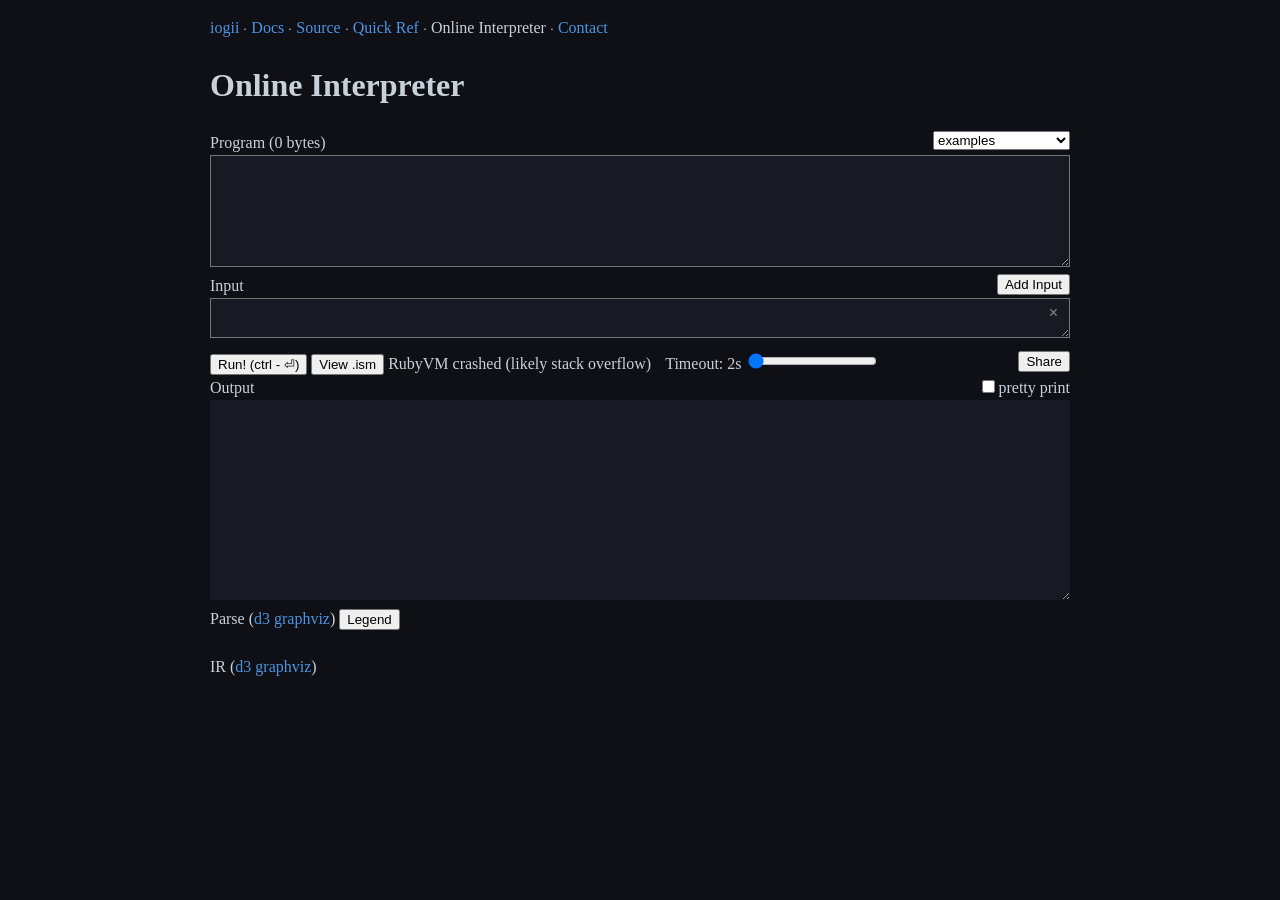
==== commit 91ad46ce: "no more timeout" ====
--- a/onlineinterpreter.html
+++ b/onlineinterpreter.html
@@ -27,7 +27,10 @@
 
 
 <button type="button" id="runbutton">Run! (ctrl - ⏎)</button> <button type="button" id="ismbutton" title="Just generate the engine code (ism) for this program + input. Op format: name, arg inds, vec level, result type)">View .ism</button> <span id="status">loading ruby.wasm</span> <button style="float: right;"  id="sharebutton">Share</button>
-
+<label id="timeoutLabel" style="margin-left: 10px;" title="Set maximum execution time">
+  Timeout: <span id="timeoutValue">2</span>s
+  <input type="range" id="timeoutSlider" min="2" max="60" value="2" step="1">
+</label>
 <br>
 
 Output <label style="float: right;" title="(performs a `show` on all outputs)"><input type="checkbox" id="prettyprintbox"></input>pretty print</label><br>
@@ -50,6 +53,13 @@
 const container = document.getElementById('inputsContainer');
 const addButton = document.getElementById('addButton');
 const status = document.getElementById('status');
+
+const timeoutSlider = document.getElementById('timeoutSlider');
+const timeoutValue = document.getElementById('timeoutValue');
+
+timeoutSlider.addEventListener('input', () => {
+   timeoutValue.textContent = timeoutSlider.value;
+});
 
 function addInputBox() {
    const row = document.createElement('div');
@@ -232,10 +242,14 @@
 async function run_ruby_iogii() {
   const { vm } = await DefaultRubyVM(module, {
     env: {
-      RUBY_FIBER_VM_STACK_SIZE: "8388608",
-      RUBY_THREAD_VM_STACK_SIZE: "8388608"
+      RUBY_FIBER_VM_STACK_SIZE: "67108864",
+      RUBY_THREAD_VM_STACK_SIZE: "67108864"
     }
   });
+
+  const currentTimeout = document.getElementById('timeoutSlider').value;
+
+  // Set the global variable in Ruby before running user code
 
   await vm.evalAsync(`#!/usr/bin/env ruby
 # Copyright (c) 2024-2026 Darren Smith. All rights reserved.
@@ -251,6 +265,8 @@
 # THIS SOFTWARE IS PROVIDED "AS IS" AND WITHOUT ANY EXPRESS OR IMPLIED
 # WARRANTIES, INCLUDING, WITHOUT LIMITATION, THE IMPLIED WARRANTIES OF
 # MERCHANTABILITY AND FITNESS FOR A PARTICULAR PURPOSE.
+
+$timeout_limit = ${currentTimeout}; $start_time = Time.now;
 
 # lex.rb #######################################################################
 class Token < Struct.new(
@@ -2831,9 +2847,12 @@
 class Promise
   alias orig_value value
   def value
-    if Time.now - \$start_time > 2.0 # todo, do this from JS?
+    max_timeout = $timeout_limit || 2.0
+
+    if Time.now - $start_time > max_timeout
       raise IogiiError.new("timeout")
     end
+
     orig_value
   end
 end
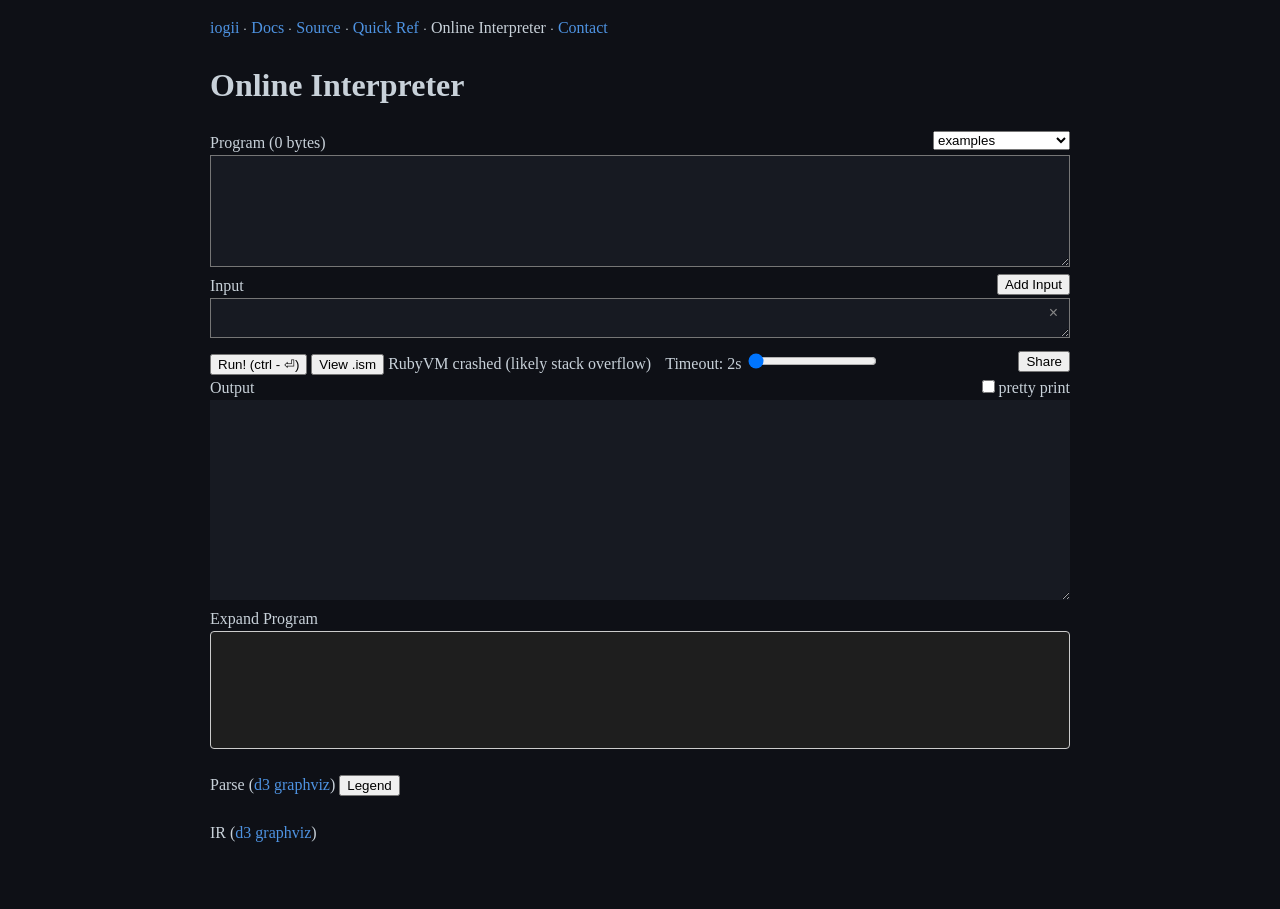
==== commit 9b17802e: "add expand program" ====
--- a/onlineinterpreter.html
+++ b/onlineinterpreter.html
@@ -33,8 +33,22 @@
 </label>
 <br>
 
-Output <label style="float: right;" title="(performs a `show` on all outputs)"><input type="checkbox" id="prettyprintbox"></input>pretty print</label><br>
+Output <label style="float: right;" title="(performs a `show` on all outputs)"><input type="checkbox" id="prettyprintbox" checked autocomplete="off"></input>pretty print</label><br>
 <textarea id="output" readonly cols="40" rows="12"></textarea><br>
+
+
+Expand Program<div id="expanded" style="
+  font-family: monospace;
+  background-color: #1e1e1e;
+  padding: 8px;
+  border: 1px solid #ccc;
+  border-radius: 4px;
+  min-height: 100px;
+  white-space: pre-wrap;
+  word-break: break-all;
+  overflow-y: auto;
+"></div><br>
+
 Parse (<a href="https://github.com/magjac/d3-graphviz">d3 graphviz</a>) <button onclick="legendary()">Legend</button>
 
 <div id="ast_graph"></div><br>
@@ -238,6 +252,7 @@
 
   run_ruby_iogii();
 }
+
 
 async function run_ruby_iogii() {
   const { vm } = await DefaultRubyVM(module, {
@@ -723,6 +738,7 @@
     if op.ways[0].can_mod? && op.ways[0].vectorize
       mod_op = op.dup
       mod_op.ways[0].mod = 1
+      mod_op.name = op.name.sub(/^./, &:upcase)
 
       names.each{|name|
         if name =~ /^[a-z]/ && op.ways[0].arg_types.all?{|at| at != ACharSpec }
@@ -2894,6 +2910,77 @@
   JS.eval('d3.select("#' + component + '").graphviz({useWorker: false}).zoom(false).renderDot('+graph.inspect+');')
 end
 
+def wrap_html(str, css_class)
+  return "" if str.nil? || str.empty?
+
+  escaped = str.gsub("&", "&amp;")
+               .gsub("<", "&lt;")
+               .gsub(">", "&gt;")
+               .gsub('"', "&quot;")
+               .gsub("'", "&#039;")
+
+  %(<span class="#{css_class}">#{escaped}</span>)
+end
+
+def wrap_html(str, css_class)
+  return "" if str.nil? || str.empty?
+
+  escaped = str.gsub("&", "&amp;")
+               .gsub("<", "&lt;")
+               .gsub(">", "&gt;")
+               .gsub('"', "&quot;")
+               .gsub("'", "&#039;")
+
+  %(<span class="#{css_class}">#{escaped}</span>)
+end
+
+def expand_program(code)
+  tokens, _input_mode = lex(code)
+  return "" if tokens.empty?
+  registers = get_var_ids_set(tokens)
+  lines = []
+  current_line = []
+  current_line_no = tokens.first.line_no
+
+  tokens.each do |t|
+    if t.line_no != current_line_no
+      lines << current_line.join(" ")
+      current_line = []
+      current_line_no = t.line_no
+    end
+
+    expanded_word = if t.str == "=" && t.sets_var
+      "set " + wrap_html("#{t.sets_var}", "hl-variable")
+    elsif registers[t.str]
+      wrap_html(t.str, "hl-variable")
+    elsif (op = lookup_op(t.str))
+      wrap_html(op.name, "hl-other")
+    else
+      case t.type
+      when :comment
+        wrap_html(t.str, "hl-comment")
+      when :id
+        wrap_html(t.str, "hl-variable")
+      when :str
+        wrap_html(t.str, "hl-string")
+      when :char
+        wrap_html(t.str, "hl-char")
+      when :int
+        wrap_html(t.str, "hl-number")
+      when :commas
+        wrap_html(t.str, "hl-comma")
+      else
+        wrap_html(t.str, "hl-other")
+      end
+    end
+
+    current_line << expanded_word
+  end
+
+  lines << current_line.join(" ") unless current_line.empty?
+  lines.join("\n")
+end
+
 def run_cb
   set_status("running")
   \$ruby_output = ""
@@ -2949,6 +3036,14 @@
 
 run_cb
 `);
+
+// Example JS binding call when running the program:
+const programCode = document.getElementById('program').value;
+const expandedTextarea = document.getElementById('expanded');
+
+// Evaluate inside ruby VM:
+const expandedCode = vm.eval(`expand_program(${JSON.stringify(programCode)})`);
+expandedTextarea.innerHTML = expandedCode.toString();
 }
 
 window.addEventListener("unhandledrejection", (event) => {
--- a/style.css
+++ b/style.css
@@ -134,3 +134,12 @@
    resize: vertical;
    box-sizing: border-box;
 }
+
+.hl-comment    { color: #969bff; } /* Blue */
+.hl-string   { color: #2e7d32; } /* Dark Green */
+.hl-char     { color: #90ee90; } /* Light Green */
+.hl-comma    { color: #888888; } /* Grey */
+.hl-number   { color: #ff9800; } /* Orange */
+.hl-variable { color: #ff007f; } /* Bright Pink */
+.hl-gt       { color: #4fc3f7; } /* Light Blue */
+.hl-other    { color: #d3d3d3; } /* Light Grey */
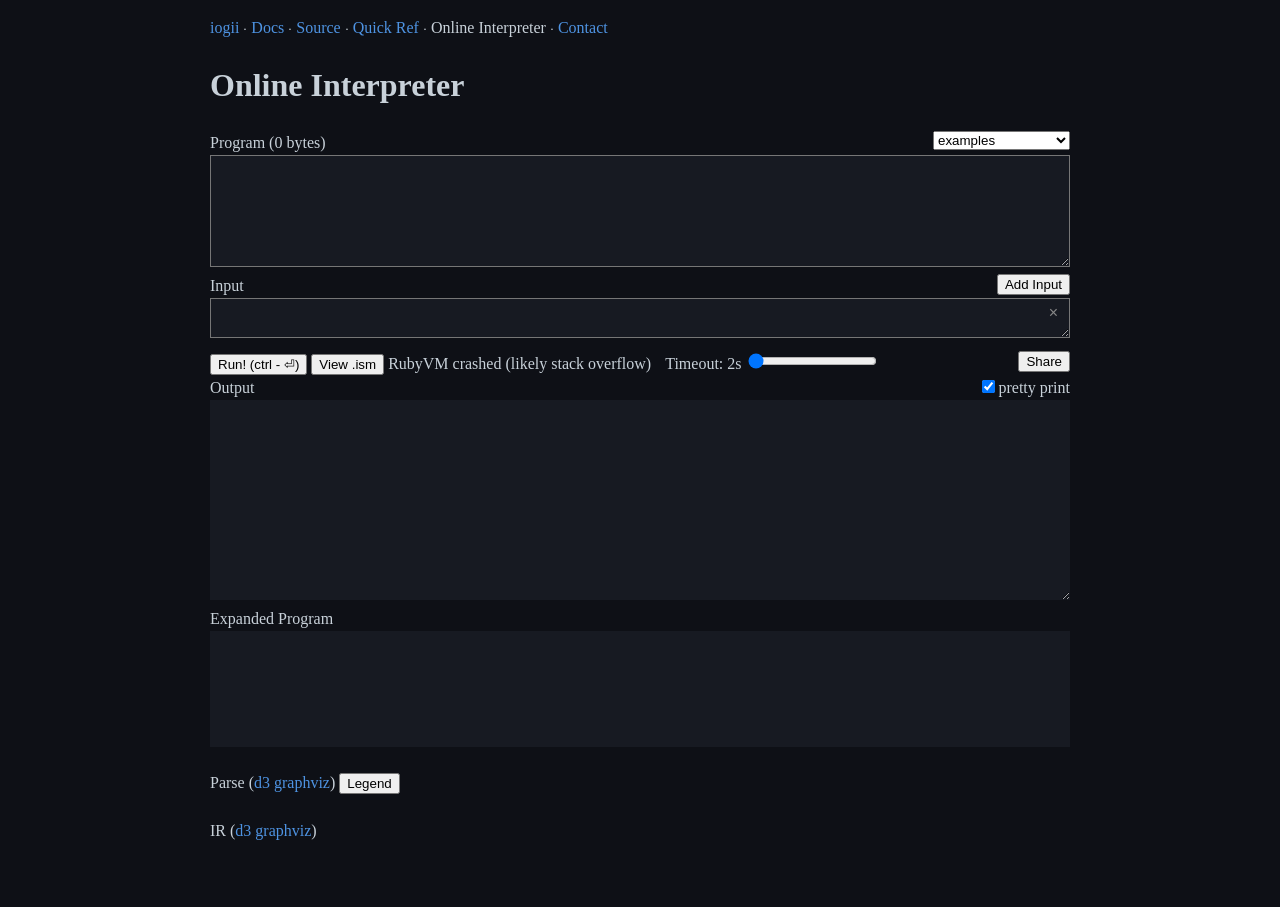
==== commit 86541640: "bug" ====
--- a/onlineinterpreter.html
+++ b/onlineinterpreter.html
@@ -15,7 +15,7 @@
 </option>
 <option value="onlineinterpreter.html?program=%7D%29%3A%3Br%28%7Dt%25.v%0A%23+more+verbosely%0A%23+countTo+succ+dup+mdup+repeat+pred+countTo+tail+mod+prod+filter&input=25&v=1.2.1">Primes
 </option>
-<option value="onlineinterpreter.html?program=m333%7D%3B*2*%29%2F2HH2*%2B%3E%27.Z*%0A%23+this+is+explained+at+https%3A%2F%2Fgolfscript.com%2Fiogii%2Fexamples.html%23pi&input=&v=1.2.1">Pi
+<option value="onlineinterpreter.html?program=m18%7D%3B*2*%29%2F2HH2*%2B%3E%27.Z*%0A%23+this+is+explained+at+https%3A%2F%2Fgolfscript.com%2Fiogii%2Fexamples.html%23pi&input=&v=1.2.1">Pi
 </option>
   </select>
 <br>
@@ -37,12 +37,10 @@
 <textarea id="output" readonly cols="40" rows="12"></textarea><br>
 
 
-Expand Program<div id="expanded" style="
+Expanded Program<div id="expanded" style="
+  background-color: #171A22;
   font-family: monospace;
-  background-color: #1e1e1e;
   padding: 8px;
-  border: 1px solid #ccc;
-  border-radius: 4px;
   min-height: 100px;
   white-space: pre-wrap;
   word-break: break-all;
@@ -73,6 +71,10 @@
 
 timeoutSlider.addEventListener('input', () => {
    timeoutValue.textContent = timeoutSlider.value;
+});
+
+window.addEventListener('DOMContentLoaded', () => {
+  document.getElementById('prettyprintbox').checked = true;
 });
 
 function addInputBox() {
@@ -723,9 +725,9 @@
     end
     names = names.split
     NoCommaOverloads.concat names.filter{|name| name.size == 1} if names.any?{|name| name[/,\$/] }
-    OpsUsingZero << names[-1] if uses_zero
-
-    op = new_op(names[-1], type_sig, block: block, vectorize: vectorize, promote: promote, &impl)
+    OpsUsingZero << names[1] ? names[1] : names[-1] if uses_zero
+
+    op = new_op(names[1] ? names[1] : names[-1], type_sig, block: block, vectorize: vectorize, promote: promote, &impl)
 
     names.each{|name|
       if Ops[name]
@@ -739,6 +741,7 @@
       mod_op = op.dup
       mod_op.ways[0].mod = 1
       mod_op.name = op.name.sub(/^./, &:upcase)
+
 
       names.each{|name|
         if name =~ /^[a-z]/ && op.ways[0].arg_types.all?{|at| at != ACharSpec }
@@ -868,10 +871,10 @@
 mk_op("u unsquare sqrt", "int_1 -> int", "9u -> 3"){|a| square_root(a.value) }
 mk_op("H powOf10", "int_1 -> int", "2H -> 100"){|a| pow(10.const, a) }
 mk_op("h powOf2", "int_0 -> int", "8h -> 256"){|a| pow(2.const, a) }
-mk_op("B \$, sortedSet", "[a]_0 -> [a]", "3,1,4,1 B -> [1,3,4]"){|a| to_lazy_list_rec(to_eager_list_rec(a).sort.uniq) }
+mk_op("B sortedSet \$,", "[a]_0 -> [a]", "3,1,4,1 B -> [1,3,4]"){|a| to_lazy_list_rec(to_eager_list_rec(a).sort.uniq) }
 # this overload also has doesn't allow coerce (handled specially in type infer)
-mk_op("| {, range", "x_0 x_0 -> [x]", "8 5 | -> [5,6,7]"){|a,b| range(b.value, a.value) }
-mk_op("V (, min", "a a_0 -> a", '4 5 V -> 4'){|a,b| spaceship(a,b) <= 0 ? a.value : b.value }
+mk_op("| range {,", "x_0 x_0 -> [x]", "8 5 | -> [5,6,7]"){|a,b| range(b.value, a.value) }
+mk_op("V min (,", "a a_0 -> a", '4 5 V -> 4'){|a,b| spaceship(a,b) <= 0 ? a.value : b.value }
 
 category("debugging ops")
 mk_op("nil", "[a]", 'nil -> []'){ [] }
@@ -1201,10 +1204,10 @@
       op = lookup_op(t.str)
       raise IogiiError.new "unknown op", t if !op
       args = op.parse_nargs.times.map{ pop[] }.reverse
-      if op.name == "dup"
+      if op.name.downcase == "dup"
         push[AST.new(t, args, :IdentityNode)]
         insert_duped[nodes.size-1,[0]]
-      elsif op.name == "peek"
+      elsif op.name.downcase == "peek"
         push[AST.new(t, args, :IdentityNode)]
         insert_duped[nodes.size-1,[0,1]]
       elsif op.name == "\$"
@@ -1221,13 +1224,13 @@
       elsif op.name == "implicit"
         push[AST.new(t, [], :ImplicitValue)]
       elsif op.block
-        if ['mdup', 'mpeek'].include?(op.name)
+        if ['mdup', 'mpeek'].include?(op.name.downcase)
           push[AST.new(t, args, :MDupOp)]
           lbs << nodes.size - 1
           blocks_can_close_now = false
         else
           n = AST.new(t, args, :LoopOp)
-          n.is_fold_op = ["foldr","foldr0"].include? op.name
+          n.is_fold_op = ["foldr","foldr0"].include? op.name.downcase
           push[n]
           loop_lbs << nodes.size - 1 if !t.matching_bracket
         end
@@ -1514,23 +1517,23 @@
       block = ast_node.impl
       block_ret = ast_nodes[block].args[0]
 
-      if op.name == "mdup"
+      if op.name.downcase == "mdup"
         ast2ir[block] = AstInd.new block_ret
         ast2ir[ast_ind] = AstInd.new args[0]
-      elsif op.name == "mpeek"
+      elsif op.name.downcase == "mpeek"
         ast2ir[block] = AstInd.new block_ret
         ast2ir[ast_ind] = AstInd.new args[0]
-      elsif op.name == "iterate"
+      elsif op.name.downcase == "iterate"
         nodes << IR.new(Ops["cons"].dup_mod(mod), [block_ret, args[0]], token, true)
         ast2ir[block] = nodes.size - 1
         nodes << IR.new(Ops["superpad"].dup_mod(mod), [ir_ind(nodes.size-1)], token, true)
         ast2ir[ast_ind] = nodes.size - 1
-      elsif op.name == "iterate0"
+      elsif op.name.downcase == "expand"
         nodes << IR.new(Ops["consDefault"].dup_mod(mod), [block_ret], token, true)
         ast2ir[block] = AstInd.new block_ret
         nodes << IR.new(Ops["superpad"].dup_mod(mod), [ir_ind(nodes.size-1)], token, true)
         ast2ir[ast_ind] = nodes.size - 1
-      elsif op.name == "foldr"
+      elsif op.name.downcase == "foldr"
         nodes << IR.new(Ops["pad"].dup_mod(mod), [block_ret, args[0]], token, true)
         pad_ind = nodes.size - 1
         nodes << IR.new(Ops["superpad"].dup_mod(mod), [ir_ind(nodes.size-1)], token, true)
@@ -1539,7 +1542,7 @@
         ast2ir[ast_ind] = nodes.size - 1
         nodes << IR.new(Ops["head"].dup_mod(mod), [ir_ind(pad_ind)], token, true)
         ast2ir[block] = nodes.size - 1
-      elsif op.name == "foldr0"
+      elsif op.name.downcase == "meld"
         nodes << IR.new(Ops["superpad"].dup_mod(mod), [block_ret], token, true)
         nodes << IR.new(Ops["padDefault"].dup_mod(mod), [ir_ind(nodes.size-1)], token, true)
         nodes << IR.new(Ops["tail"].dup_mod(mod), [ir_ind(nodes.size-1)], token, true)
@@ -2934,43 +2937,223 @@
   %(<span class="#{css_class}">#{escaped}</span>)
 end
 
-def expand_program(code)
-  tokens, _input_mode = lex(code)
+# Helper to pull and normalize DOM inputs identically to run_cb
+def fetch_ui_inputs(code)
+  return [] unless defined?(Document) && Document.respond_to?(:querySelectorAll)
+
+  web_inputs = Document.querySelectorAll("#inputsContainer textarea").to_a.map { |i| i['value'].to_s }
+  input_mode = (lex(code)[1] rescue :auto_parse_mode)
+
+  if web_inputs.size == 1 && input_mode != :auto_parse_mode
+    # raw mode with a single input: checked = simulated stdin (String), unchecked = arg array
+    stdin_checked = (Stdinbox[:checked].to_s == "true" rescue false)
+    stdin_checked ? web_inputs[0] : web_inputs
+  else
+    web_inputs == [""] ? "" : web_inputs
+  end
+end
+
+def format_string_literal(str)
+  str.gsub(/\\\\x[0-9a-fA-F]{2}|\\\\[n0"\\\\\\\\]|\\\\/) do |m|
+    m.length == 1 ? m * 2 : m.downcase
+  end
+end
+
+def highlight_data_token(data_str)
+  pattern = /"(?:[^"\\\\]|\\\\.)*(?:"|$)|'(?:\\\\x[0-9a-fA-F]{2}|\\\\[n0]|.)|\\d+~?|,+|[^\\s,\\d]+/
+
+  scanned_tokens = data_str.scan(pattern)
+
+  token_types = data_str.scan(pattern).map do |token_str|
+    if token_str.start_with?('"')
+      :str
+    elsif token_str.start_with?("'")
+      :char
+    elsif token_str.match?(/\\A\\d+~?\\z/)
+      :int
+    end
+  end.compact
+
+  # 2. String conversion occurs if any token is a string OR if types are mixed
+  convert_to_str = token_types.include?(:str) || token_types.uniq.size > 1
+
+  # 3. Format and highlight tokens
+  scanned_tokens.map do |token_str|
+    if token_str.start_with?('"')
+      full_str = token_str + (token_str.end_with?('"') ? "" : '"')
+      wrap_html(format_string_literal(full_str), "hl-string")
+    elsif token_str.start_with?("'")
+      if convert_to_str
+        # Convert char literal 'x -> string literal "x"
+        formatted_str = format_string_literal(%Q("#{token_str[1..-1]}"))
+        wrap_html(formatted_str, "hl-string")
+      else
+        wrap_html(token_str, "hl-char")
+      end
+    elsif token_str.match?(/\\A\\d+~?\\z/)
+      if convert_to_str
+        # Convert number 3 -> "3" (or negative 5~ -> "-5")
+        num_str = token_str.end_with?('~') ? "-#{token_str[0..-2]}" : token_str
+        wrap_html(%Q("#{num_str}"), "hl-string")
+      else
+        wrap_html(token_str, "hl-number")
+      end
+    elsif token_str.start_with?(",")
+      wrap_html(token_str, "hl-comma")
+    else
+      wrap_html(token_str, "hl-other")
+    end
+  end.join
+end
+
+def expand_program(code, inputs = nil)
+  tokens, input_mode = lex(code)
   return "" if tokens.empty?
-  registers = get_var_ids_set(tokens)
+
+  # 1. Fetch from DOM if inputs parameter isn't explicitly provided
+  raw_input = inputs.nil? ? fetch_ui_inputs(code) : inputs
+
+  # 2. Normalize raw_input into a flat array of non-empty input strings & track format
+  inputs_arr = case raw_input
+               when Array
+                 raw_input.map(&:to_s).reject(&:empty?)
+               when String
+                 raw_input.empty? ? [] : [raw_input]
+               else
+                 []
+               end
+
+  is_input_present = !inputs_arr.empty?
+  input_present = promise { is_input_present }
+
+  # 3. Dynamically determine input_op
+  input_op = promise do
+    if is_input_present
+      types_and_ranks = inputs_arr.map do |inp|
+        if input_mode == :raw_mode
+          [CharType, 1]
+        elsif input_mode == :raw_line_mode
+          [CharType, 2]
+        else # :auto_parse_mode
+          in_toks, _ = lex(inp)
+          if in_toks.empty?
+            [CharType, 1]
+          else
+            dtoks = tokenize_data(in_toks, {})
+            if dtoks.size == 1 && dtoks[0].type == :data
+              way = dtoks[0].data_impl.ways[0]
+              [way.ret_type, way.ret_rank]
+            else
+              [CharType, 1]
+            end
+          end
+        end
+      end
+
+      if types_and_ranks.size == 1 && raw_input.is_a?(String)
+        # Single stdin stream
+        t, r = types_and_ranks.first
+      elsif types_and_ranks.size == 1
+        # Single CLI argument
+        t, r = types_and_ranks.first
+      else
+        # Multiple inputs increase vector rank by 1
+        max_r = types_and_ranks.map { |_, r| r }.max
+        all_types = types_and_ranks.map { |t, _| t }.uniq
+        t = (all_types.size == 1 ? all_types.first : CharType)
+        r = max_r + 1
+      end
+
+      new_op("input", type_and_rank_to_str(t, r))
+    else
+      Ops["input"]
+    end
+  end
+
+  # 4. Resolve variables and split tokens
+  var_ids = get_var_ids_set(tokens)
+  tokens = split_ids(tokens, var_ids)
+  tokens = tokenize_data(tokens, var_ids)
+
+  # 5. Parse AST and transform to IR
+  nodes, main_inds, registers = parse_main(tokens, input_present)
+  ir, ir_inds = to_ir(nodes, registers, main_inds, input_op)
+
+  # 6. Type and rank resolution
+  types, nodes_ways = solve_types(ir)
+  _ranks, nodes_way = solve_ranks(ir, types, nodes_ways)
+
+  # 7. Map token object IDs to resolved way names
+  expanded_map = {}
+  ir.each_with_index do |node, i|
+    if node.token && nodes_way[i] && nodes_way[i].name != "data"
+      expanded_map[node.token.object_id] = nodes_way[i].name
+    end
+  end
+
+  # 8. Render highlighted code lines
   lines = []
   current_line = []
   current_line_no = tokens.first.line_no
 
   tokens.each do |t|
+    next if t.type.to_s.start_with?("Virtual")
+
     if t.line_no != current_line_no
       lines << current_line.join(" ")
+      (t.line_no - current_line_no - 1).times { lines << "" } if t.line_no > current_line_no + 1
       current_line = []
       current_line_no = t.line_no
     end
 
+    is_variable = if var_ids.respond_to?(:include?)
+      var_ids.include?(t.str)
+    elsif var_ids.respond_to?(:[])
+      var_ids[t.str]
+    else
+      false
+    end
+
     expanded_word = if t.str == "=" && t.sets_var
-      "set " + wrap_html("#{t.sets_var}", "hl-variable")
-    elsif registers[t.str]
+      wrap_html("set ", "hl-debug") + wrap_html("#{t.sets_var}", "hl-variable")
+    elsif "nil pad show type version del let set input".split.include?(t.str)
+      wrap_html(t.str, "hl-debug")
+    elsif is_variable
       wrap_html(t.str, "hl-variable")
-    elsif (op = lookup_op(t.str))
-      wrap_html(op.name, "hl-other")
+    # --- FIXED SECTION START ---
+    elsif (op_fix = lookup_op(t.str.delete(","))) || expanded_map[t.object_id]
+      commas = t.str.scan(/,+/).join
+      op_implicit = false
+      op_loop = false
+      op = expanded_map[t.object_id] || (op_fix ? op_fix.name : nil)
+
+      if op_fix
+        if t.str.delete(",") == "}"
+          op_implicit = true
+        elsif "iterate expand meld foldr".split.include?(op_fix.name.downcase)
+          op = op_fix.name
+          op_loop = true
+        elsif op && op_fix.name.downcase.delete(",") == op.downcase.delete(",")
+          op = op_fix.name
+        end
+      end
+      wrap_html(op + (op_implicit ? "SetImpl" : "") + (op == "chr" ? "" : commas), op_loop ? "hl-loop" : "hl-operator")
+    # --- FIXED SECTION END ---
     else
       case t.type
-      when :comment
-        wrap_html(t.str, "hl-comment")
-      when :id
-        wrap_html(t.str, "hl-variable")
-      when :str
-        wrap_html(t.str, "hl-string")
-      when :char
-        wrap_html(t.str, "hl-char")
-      when :int
-        wrap_html(t.str, "hl-number")
-      when :commas
-        wrap_html(t.str, "hl-comma")
+      when :comment then wrap_html(t.str, "hl-comment")
+      when :id      then wrap_html(t.str, "hl-variable")
+      when :str     then wrap_html(t.str, "hl-string")
+      when :char    then wrap_html(t.str, "hl-char")
+      when :int     then wrap_html(t.str, "hl-number")
+      when :commas  then wrap_html(t.str, "hl-comma")
+      when :data    then highlight_data_token(t.str)
       else
-        wrap_html(t.str, "hl-other")
+        if t.str.match(/(\>,*)/)
+          wrap_html(t.str, "hl-loop")
+        else
+          wrap_html(t.str, "hl-other")
+        end
       end
     end
 
--- a/style.css
+++ b/style.css
@@ -136,10 +136,12 @@
 }
 
 .hl-comment    { color: #969bff; } /* Blue */
-.hl-string   { color: #2e7d32; } /* Dark Green */
+.hl-string   { color: #38ad3e; } /* Dark Green */
 .hl-char     { color: #90ee90; } /* Light Green */
 .hl-comma    { color: #888888; } /* Grey */
 .hl-number   { color: #ff9800; } /* Orange */
 .hl-variable { color: #ff007f; } /* Bright Pink */
-.hl-gt       { color: #4fc3f7; } /* Light Blue */
+.hl-loop       { color: #4fc3f7; } /* Light Blue */
+.hl-debug    { color: #d3d3d3; font-style: italic; } /* Light Grey italic */
+.hl-operator    { color: #d3d3d3; } /* Light Grey */
 .hl-other    { color: #d3d3d3; } /* Light Grey */
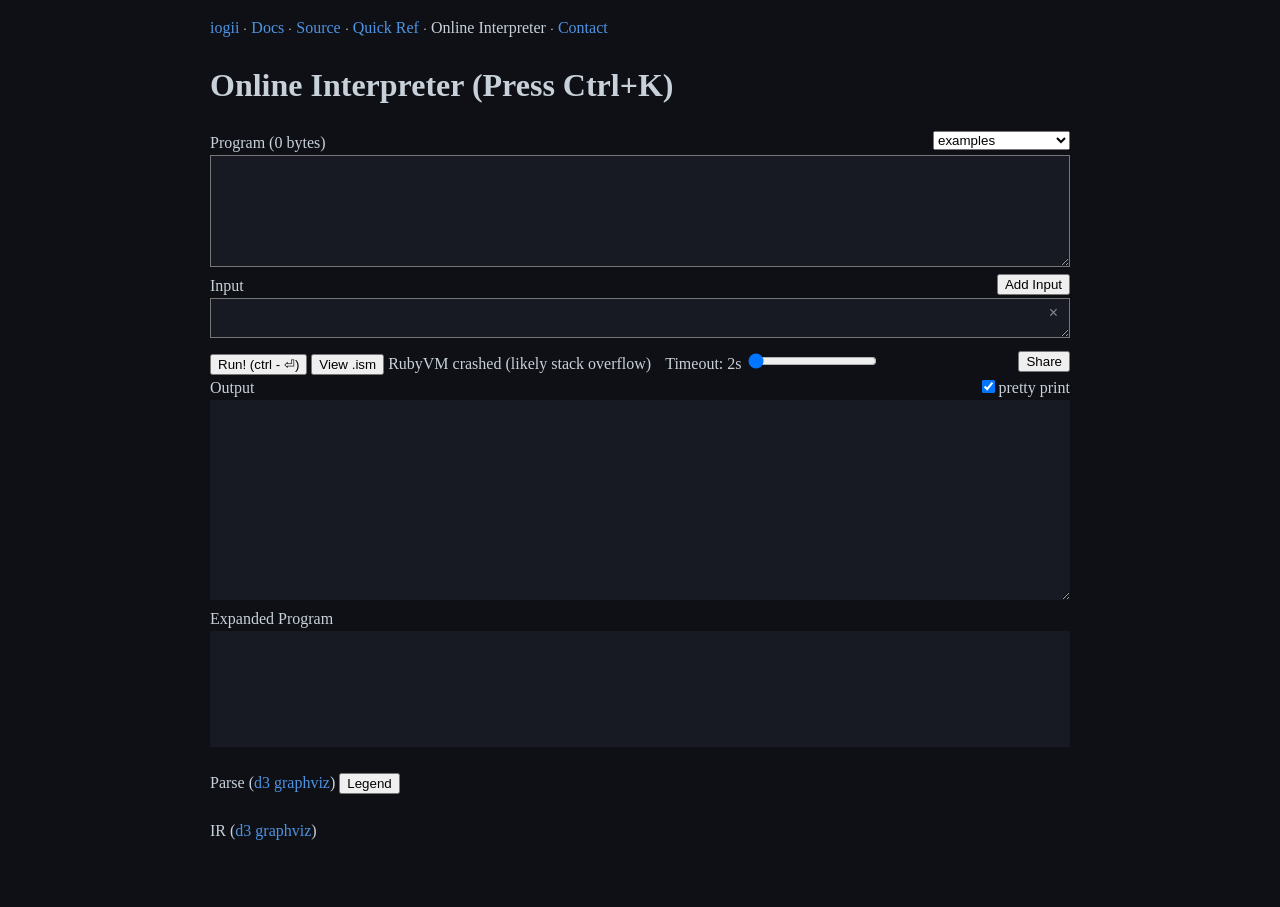
==== commit 550dfd0d: "dolla" ====
--- a/onlineinterpreter.html
+++ b/onlineinterpreter.html
@@ -2,7 +2,7 @@
 <html lang="en"><!-- This file is automatically generated from generate_site.rb by reading docs/onlineinterpreter.md --><head><meta name="viewport" content="width=device-width, initial-scale=1"><meta charset="utf-8"><title>Online Interpreter</title><link rel="stylesheet" href="style.css?v=98f70b5b"><link rel="icon" href="ig.svg?v=0680ddc7" type="image/svg+xml"></head><body>
 <div id="content"><p class="noprint"><a href="index.html">iogii</a> ⸱ <a href="docs.html">Docs</a> ⸱ <a href="source.html">Source</a> ⸱ <a href="quickref.html">Quick Ref</a> ⸱ Online Interpreter ⸱ <a href="contact.html">Contact</a><br></p>
 
-<h1 id="onlineinterpreter">Online Interpreter</h1>
+<h1 id="onlineinterpreter">Online Interpreter (Press Ctrl+K)</h1>
 
 <span id="programlabel">Program</span>
   <select name="examples" id="example-selector" style="float: right;">
@@ -52,6 +52,13 @@
 <div id="ast_graph"></div><br>
 IR (<a href="https://github.com/magjac/d3-graphviz">d3 graphviz</a>)
 <div id="ir_graph"></div><br>
+
+<div id="op-modal">
+  <div id="op-search-box">
+    <input type="text" id="op-search-input" placeholder="Search operator name... (e.g. occur, add)" autocomplete="off">
+    <div id="op-results"></div>
+  </div>
+</div>
 
 
 <script>
@@ -3125,10 +3132,13 @@
       commas = t.str.scan(/,+/).join
       op_implicit = false
       op_loop = false
+      op_dollar = false
       op = expanded_map[t.object_id] || (op_fix ? op_fix.name : nil)
 
       if op_fix
-        if t.str.delete(",") == "}"
+        if t.str == "$"
+          op_dollar = true
+        elsif t.str.delete(",") == "}"
           op_implicit = true
         elsif "iterate expand meld foldr".split.include?(op_fix.name.downcase)
           op = op_fix.name
@@ -3137,7 +3147,7 @@
           op = op_fix.name
         end
       end
-      wrap_html(op + (op_implicit ? "SetImpl" : "") + (op == "chr" ? "" : commas), op_loop ? "hl-loop" : "hl-operator")
+      wrap_html(op + (op_implicit ? "SetImpl" : "") + (op == "chr" ? "" : commas), op_dollar ? "hl-variable" : op_loop ? "hl-loop" : "hl-operator")
     # --- FIXED SECTION END ---
     else
       case t.type
@@ -3283,6 +3293,191 @@
   }
 });
 
+(function() {
+  // Hardcoded operator quickref list
+  const OPERATORS = [
+    { symbol: "?", name: "occurrenceCount count" },
+    { symbol: "+", name: "add scanAny" },
+    { symbol: "-", name: "sub cutAny" },
+    { symbol: "^", name: "sub(charchar)" },
+    { symbol: "*", name: "mult replicate join" },
+    { symbol: "^,", name: "replicate(aint)" },
+    { symbol: "/", name: "div rightJustify split" },
+    { symbol: "%,", name: "split(aint)" },
+    { symbol: "%", name: "mod isCharClass" },
+    { symbol: "^", name: "pow charSubtraction" },
+    { symbol: "~", name: "negate read" },
+    { symbol: "(", name: "pred" },
+    { symbol: ")", name: "succ" },
+    { symbol: "}", name: "countTo readAll" },
+    { symbol: "{", name: "wholes" },
+    { symbol: "_", name: "sum words" },
+    { symbol: ".", name: "prod ord" },
+    { symbol: ".,", name: "chr" },
+    { symbol: "`", name: "str strip" },
+    { symbol: "a", name: "append" },
+    { symbol: "b", name: "backwards reverse rangeBegin rangeFrom" },
+    { symbol: "c", name: "cons" },
+    { symbol: "h", name: "head powOf2" },
+    { symbol: "j", name: "just" },
+    { symbol: "l", name: "last" },
+    { symbol: "n", name: "not" },
+    { symbol: "o", name: "cons0 consDefault" },
+    { symbol: "p", name: "pivot transpose lines bits" },
+    { symbol: "q", name: "equal" },
+    { symbol: "r", name: "repeat" },
+    { symbol: "s", name: "size len length" },
+    { symbol: "t", name: "tail" },
+    { symbol: "u", name: "unite concat unsquare sqrt" },
+    { symbol: "v", name: "vet filter" },
+    { symbol: "w", name: "while takeWhile" },
+    { symbol: "x", name: "max" },
+    { symbol: "y", name: "yesNo ifElse" },
+    { symbol: "z", name: "zeroPad padDefault" },
+    { symbol: "\\", name: "setDiff" },
+    { symbol: "<", name: "lessThan" },
+    { symbol: "&", name: "sortBy" },
+    { symbol: "|", name: "chunkWhen range" },
+    { symbol: "@", name: "indices" },
+    { symbol: "[", name: "init" },
+    { symbol: "d", name: "drop dropUntilAfterSubstring" },
+    { symbol: "g", name: "get getSubstring" },
+    { symbol: "k", name: "keep take keepUntilSubstring" },
+    { symbol: "#", name: "reshape cut splitKeepEmpties" },
+    { symbol: "i", name: "iterate" },
+    { symbol: "e", name: "expand iterate0" },
+    { symbol: "f", name: "foldr" },
+    { symbol: "m", name: "meld foldr0" },
+    { symbol: ":", name: "dup" },
+    { symbol: ";", name: "mdup" },
+    { symbol: "]", name: "peek" },
+    { symbol: "!", name: "mpeek" },
+    { symbol: "U", name: "uppercase undigits" },
+    { symbol: "L", name: "lowercase lenFrom0 abs" },
+    { symbol: "P", name: "charClass digits" },
+    { symbol: "D", name: "digitsBase toBase dropUntilAfterAnySubstring" },
+    { symbol: "X", name: "exBase fromBase" },
+    { symbol: "T", name: "rangeTo" },
+    { symbol: "H", name: "powOf10" },
+    { symbol: "B", name: "sortedSet" },
+    { symbol: "$,", name: "sortedSet" },
+    { symbol: "V", name: "min" },
+    { symbol: "(,", name: "min" },
+    { symbol: "K", name: "keepUntilAnySubstring" },
+    { symbol: "G", name: "getAnySubstring" },
+    { symbol: "$", name: "arg" },
+    { symbol: ">", name: "endloop setImpl" },
+    { symbol: ",", name: "unvec raw mode" },
+    { symbol: "'", name: "char literal" },
+    { symbol: "=", name: "set next var" }
+  ];
+
+  const programArea = document.getElementById('program');
+  const modal = document.getElementById('op-modal');
+  const searchInput = document.getElementById('op-search-input');
+  const resultsDiv = document.getElementById('op-results');
+
+  let currentMatches = [];
+
+  function escapeHtml(str) {
+    return str.replace(/&/g, "&amp;").replace(/</g, "&lt;").replace(/>/g, "&gt;");
+  }
+
+  function openModal() {
+    modal.style.display = 'flex';
+    searchInput.value = '';
+    renderResults('');
+    searchInput.focus();
+  }
+
+  function closeModal() {
+    modal.style.display = 'none';
+    programArea.focus();
+  }
+
+  function insertSymbol(symbol) {
+    const start = programArea.selectionStart;
+    const end = programArea.selectionEnd;
+    const val = programArea.value;
+
+    programArea.value = val.substring(0, start) + symbol + val.substring(end);
+    programArea.selectionStart = programArea.selectionEnd = start + symbol.length;
+
+    // Trigger input event to update byte counts and stdin toggles
+    programArea.dispatchEvent(new Event('input'));
+    closeModal();
+  }
+
+  function renderResults(query) {
+    resultsDiv.innerHTML = '';
+    const q = query.toLowerCase().trim();
+
+    currentMatches = OPERATORS.filter(op =>
+      op.name.toLowerCase().includes(q) || op.symbol.toLowerCase().includes(q)
+    ).slice(0, 9); // Limit to top 9 so key shortcuts 1-9 work directly
+
+    if (currentMatches.length === 0) {
+      resultsDiv.innerHTML = '<div style="padding: 10px; color: #888;">No matching operators</div>';
+      return;
+    }
+
+    currentMatches.forEach((op, idx) => {
+      const item = document.createElement('div');
+      item.className = 'op-result-item';
+      item.innerHTML = `
+        <span class="op-num">${idx + 1}</span>
+        <span class="op-sym">${escapeHtml(op.symbol)}</span>
+        <span class="op-name">${escapeHtml(op.name)}</span>
+      `;
+      item.onclick = () => insertSymbol(op.symbol);
+      resultsDiv.appendChild(item);
+    });
+  }
+
+  // Global shortcut (Ctrl+K / Cmd+K) to toggle search modal open/closed
+  document.addEventListener('keydown', function(e) {
+    if ((e.ctrlKey || e.metaKey) && e.key.toLowerCase() === 'k') {
+      e.preventDefault();
+      if (modal.style.display === 'flex') {
+        closeModal();
+      } else {
+        openModal();
+      }
+    }
+  });
+
+  // Intercept keys inside search popup
+  searchInput.addEventListener('keydown', function(e) {
+    if (e.key === 'Escape') {
+      e.preventDefault();
+      closeModal();
+      return;
+    }
+
+    // Number key press (1-9) selects matching operator index
+    if (e.key >= '1' && e.key <= '9') {
+      const idx = parseInt(e.key, 10) - 1;
+      if (currentMatches[idx]) {
+        e.preventDefault();
+        insertSymbol(currentMatches[idx].symbol);
+      }
+    }
+  });
+
+  searchInput.addEventListener('input', function() {
+    renderResults(this.value);
+  });
+
+  // Close modal when clicking dark backdrop
+  modal.addEventListener('click', function(e) {
+    if (e.target === modal) {
+      closeModal();
+    }
+  });
+})();
+
 </script>
+
 </div>
+
 </body></html>
--- a/style.css
+++ b/style.css
@@ -144,4 +144,85 @@
 .hl-loop       { color: #4fc3f7; } /* Light Blue */
 .hl-debug    { color: #d3d3d3; font-style: italic; } /* Light Grey italic */
 .hl-operator    { color: #d3d3d3; } /* Light Grey */
-.hl-other    { color: #d3d3d3; } /* Light Grey */+.hl-other    { color: #d3d3d3; } /* Light Grey */
+
+#op-modal {
+   display: none;
+   position: fixed;
+   top: 0; left: 0; width: 100%; height: 100%;
+   background: rgba(0, 0, 0, 0.65);
+   z-index: 10000;
+   justify-content: center;
+   align-items: flex-start;
+   padding-top: 100px;
+   box-sizing: border-box;
+}
+#op-search-box {
+   background: #171A22;
+   border: 1px solid #333948;
+   border-radius: 8px;
+   width: 420px;
+   max-width: 90%;
+   padding: 16px;
+   box-shadow: 0 8px 24px rgba(0,0,0,0.6);
+   color: #fff;
+   font-family: monospace, sans-serif;
+}
+#op-search-input {
+   width: 100%;
+   padding: 10px 12px;
+   box-sizing: border-box;
+   background: #0d0f14;
+   border: 1px solid #2d3342;
+   color: #fff;
+   font-size: 15px;
+   border-radius: 5px;
+   outline: none;
+}
+#op-search-input:focus {
+   border-color: #007acc;
+}
+#op-results {
+   margin-top: 12px;
+   max-height: 280px;
+   overflow-y: auto;
+}
+.op-result-item {
+   display: flex;
+   align-items: center;
+   padding: 8px 10px;
+   cursor: pointer;
+   border-bottom: 1px solid #212633;
+   border-radius: 4px;
+   transition: background 0.15s ease;
+}
+.op-result-item:hover {
+   background: #242a38;
+}
+.op-num {
+   background: #007acc;
+   color: #fff;
+   font-weight: bold;
+   padding: 2px 7px;
+   border-radius: 3px;
+   margin-right: 12px;
+   font-size: 12px;
+   min-width: 14px;
+   text-align: center;
+}
+.op-sym {
+   font-family: monospace;
+   font-weight: bold;
+   background: #2b3242;
+   padding: 2px 8px;
+   border-radius: 4px;
+   margin-right: 12px;
+   color: #e6c07b;
+   min-width: 20px;
+   text-align: center;
+}
+.op-name {
+   color: #ccc;
+   font-size: 13px;
+   word-break: break-word;
+}
